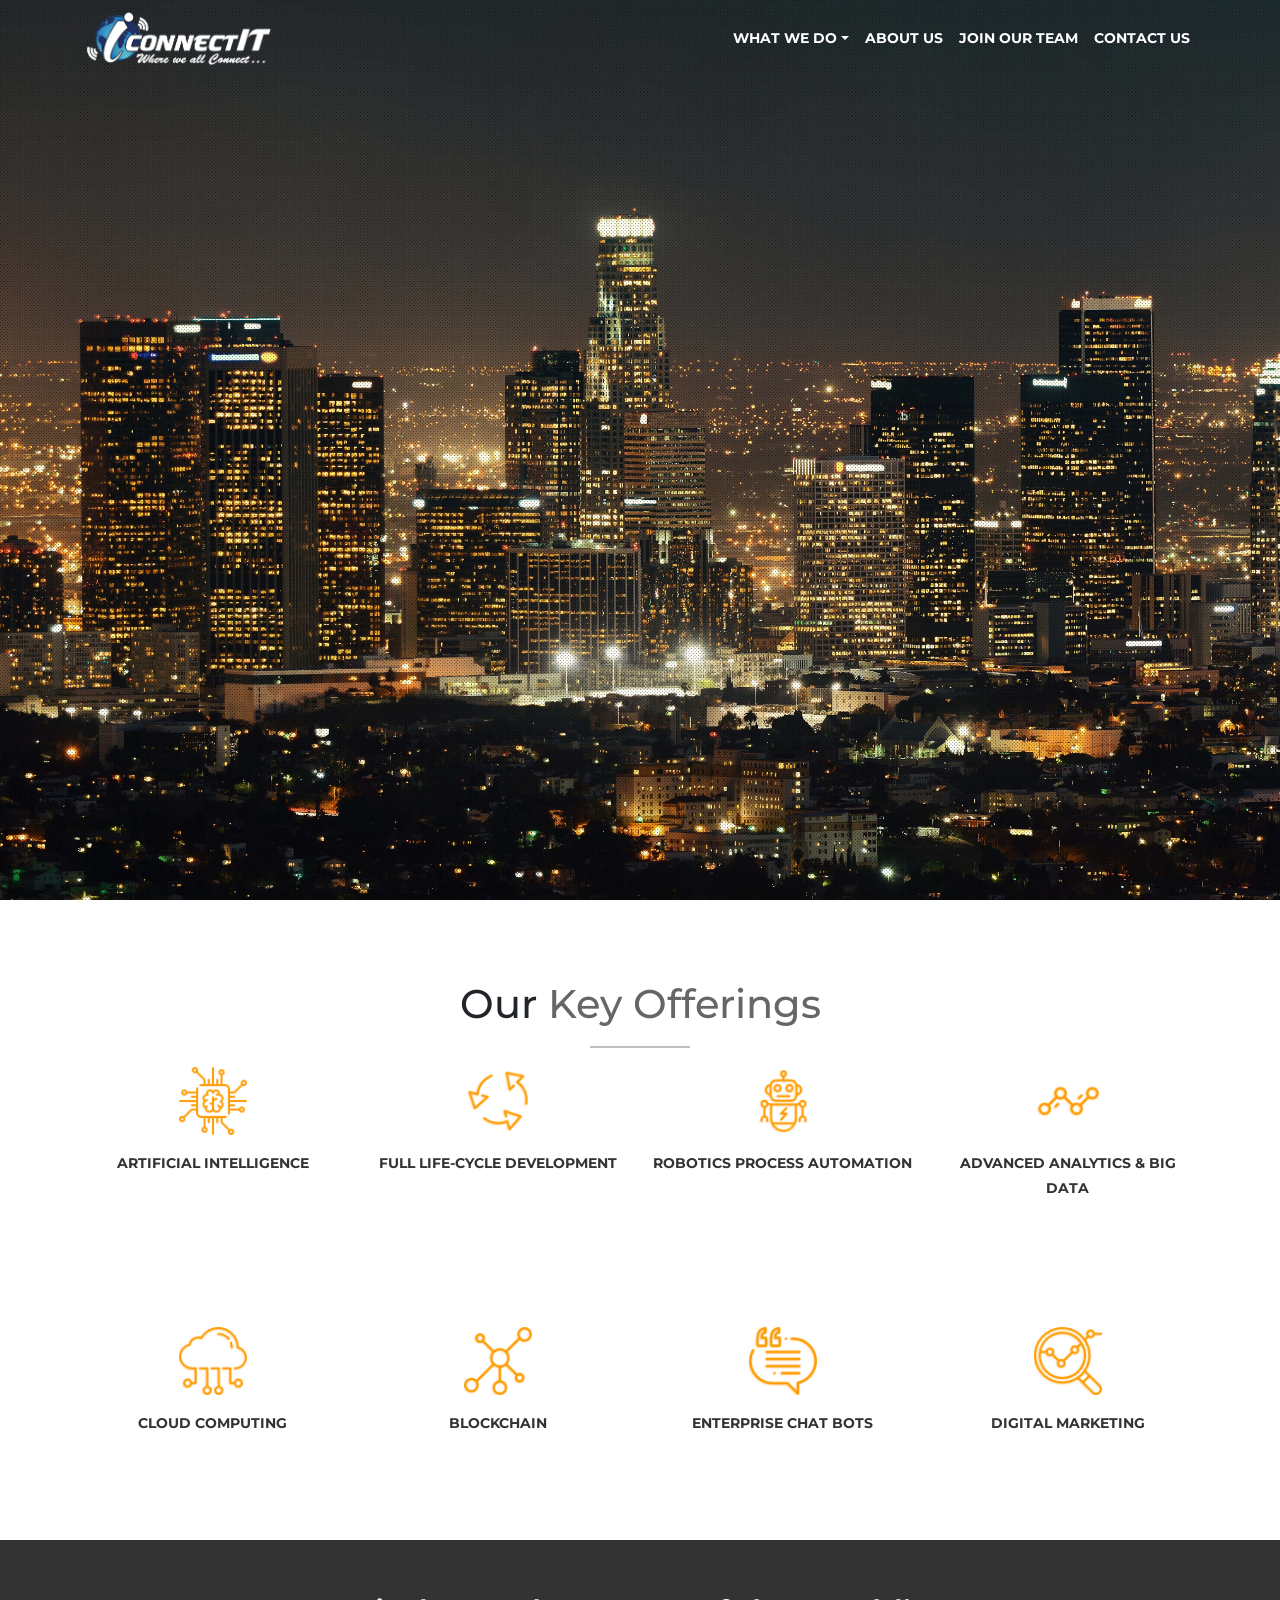
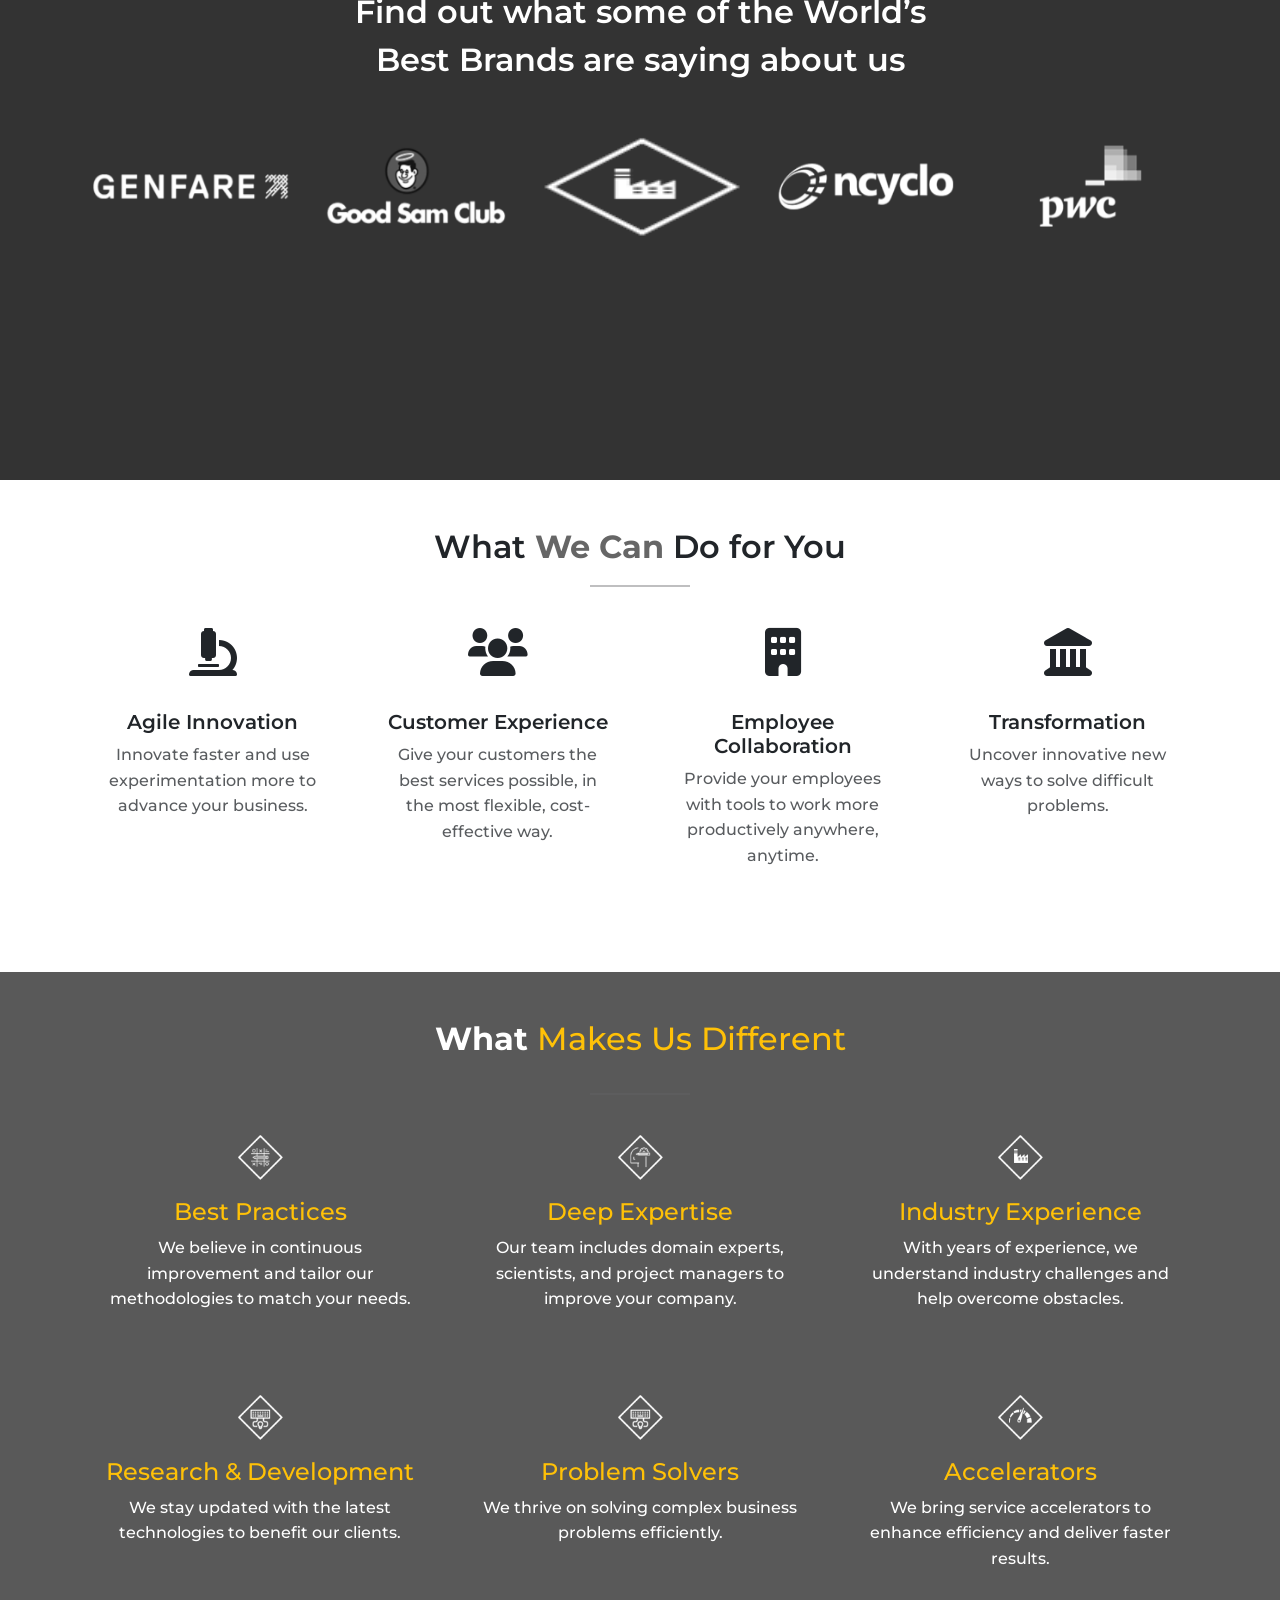
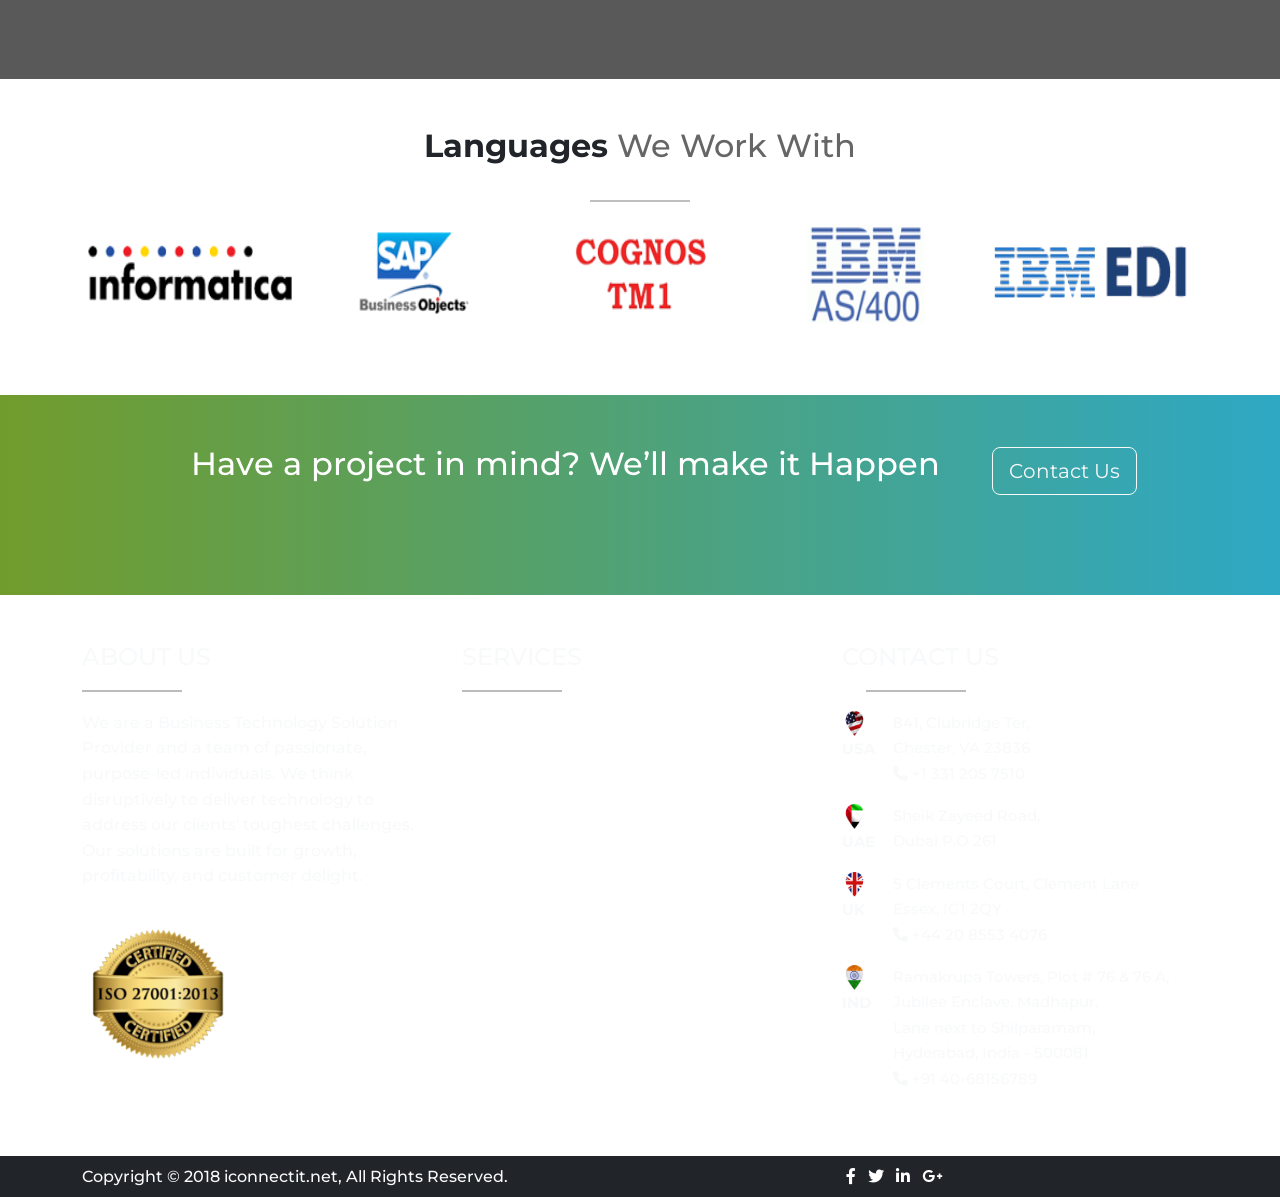
==== index.html @ 459076ed "Iconnect file and resources upload" ====
<!DOCTYPE html>
<html lang="en">

<head>
  <meta charset="UTF-8">
  <meta name="viewport" content="width=device-width, initial-scale=1.0">
  <title>iconnect</title>
  
  <!-- OWl carousel link Start -->
  <link rel="stylesheet" href="asset/css/owl.carousel.min.css">
  <link rel="stylesheet" href="asset/css/owl.theme.default.min.css">

  <!-- OWl carousel link End -->

  <!-- Bootstrap Start -->
  <link href="https://cdn.jsdelivr.net/npm/bootstrap@5.3.3/dist/css/bootstrap.min.css" rel="stylesheet">
  <!-- Bootstrap End -->

  <!-- Custom CSS Start -->
  <link rel="stylesheet" href="style.css">
  <!-- Custom CSS End -->

  <!-- Font Awesome Start -->
  <link rel="stylesheet" href="https://cdnjs.cloudflare.com/ajax/libs/font-awesome/6.0.0/css/all.min.css">
  <!-- Font Awesome ENd -->
</head>

<body>
  <!-- Header Start -->
  <header>
    <section class="hero-section">
      <div class="hero-section-home">
        <!-- Navbar Start -->
        <nav class="navbar navbar-expand-lg bg-transparent navbar-fixed-top py-1">
          <div class="container">
            <a class="navbar-brand" href="index">
              <img src="asset/images/logo.png" class="responsive-img branding" alt="Logo">
              <img src="asset/images/logo-dark.png" class="scrolled-logo" alt="Scrolled Logo">
            </a>
            <button class="navbar-toggler" type="button" data-bs-toggle="collapse" data-bs-target="#navbarNavDropdown"
              aria-controls="navbarNavDropdown" aria-expanded="false" aria-label="Toggle navigation">
              <span class="navbar-toggler-icon">
                <span></span><span></span><span></span>
              </span>
            </button>
            <div class="collapse navbar-collapse" id="navbarNavDropdown">
              <ul class="navbar-nav ms-auto">
                <li class="nav-item dropdown">
                  <a class="nav-link dropdown-toggle" href="#" role="button" data-bs-toggle="dropdown">WHAT WE DO</a>
                  <ul class="dropdown-menu">
                    <li><a class="dropdown-item" href="ai.html">Artificial Intelligence</a></li>
                    <li><a class="dropdown-item" href="flcd.html">Full Life-Cycle Development</a></li>
                    <li><a class="dropdown-item" href="analytics.html">Advance Analytics & Big Data</a></li>
                    <li><a class="dropdown-item" href="automation.html">Robotic Process Automation</a></li>
                    <li><a class="dropdown-item" href="cloud.html">Cloud Computing</a></li>
                    <li><a class="dropdown-item" href="#">Blockchain</a></li>
                  </ul>
                </li>
                <li class="nav-item"><a class="nav-link" href="#">ABOUT US</a></li>
                <li class="nav-item"><a class="nav-link" href="#">JOIN OUR TEAM</a></li>
                <li class="nav-item"><a class="nav-link" href="#">CONTACT US</a></li>
              </ul>
            </div>
          </div>
        </nav>
        <!-- Navbar End -->

        <!-- Owl Carousel Start -->

        <!-- <div class="slider ">
          <div class="container">
            <div class="row">
              <div class="col-md-12">
          <div  class="fadeOut owl-carousel owl-theme text-center">
              <div class="item">
                <div class="v-center">
                  <div class="sdbdr">
                  <h3 class="text-white  py-5"><span> Industry Recognized</span>   </h3>
                  <p class="text-white py-5"><span>Full Stack Development, Automation, Customer Experience Systems, Performance Engineering</span>  </p>
                </div>
                </div>
              </div>
              <div class="item">
                <div class="v-center">
                    <div class="sdbdr">
                   <h3><span> The Power of Technology </span>     </h3>
                  <p><span> Java, Javascript, Data Science, Automation, Blockchain, AI </span>  </p>
                </div>
              </div>
              </div>
              <div class="item">
               <div class="v-center">
                  <div class="sdbdr ">
                 <h3 class="text-white bg-warning py-5"><span> Machine Learning Bots  </span>      </h3>
                  <p> <span>AI, NLP, Facebook Messenger, Twitter, Slack</span></p>
                  <p class="hidden-sm hidden-lg">&nbsp;</p>
               </div>
             </div>
              </div>
              <div class="item">
                <div class="v-center">
                    <div class="sdbdr">
                   <h3><span> Data that Works </span>   </h3>
                  <p> <span> Data Science, Big Data, Business Intelligence, Object Recognition, Neural Networks </span> </p>
                </div>
                </div>
              </div>        
            </div>
     
        <p class="Offerings" style="color: #fff;  bottom: 0px; position: absolute; right:6%; z-index: 1025;"><a href="#Offerings"> <i class="fa fa-angle-down fa-3x" aria-hidden="true"></i></a> </p>
         </div>
      </div>
    </div>
      </div>
  
      </div> -->

        <!-- Owl Carousel End -->
      </div>
    </section>
  </header>
  <!-- Header End -->

  <!-- Key-offering Section Start -->
  <section class="key-offering">
    <div class="container">
      <h1 class="key-heading">Our <span>Key Offerings</span></h1>
      <span class="dash"></span>
      <div class="row text-center ">
        <div class="col-md-3 col-sm-6 mb-4">
          <div class="offer-item">
            <img src="asset/images/brand/ai.png" class="offer-img" alt="AI">
            <p class="offer-text">Artificial Intelligence</p>
          </div>
        </div>
        <div class="col-md-3 col-sm-6 mb-4">
          <div class="offer-item">
            <img src="asset/images/brand/recycle.png" class="offer-img" alt="Recycle">
            <p class="offer-text">Full Life-Cycle Development</p>
          </div>
        </div>
        <div class="col-md-3 col-sm-6 mb-4">
          <div class="offer-item ">
            <img src="asset/images/brand/roboticprocess.png" class="offer-img" alt="Robotics Process Automation">
            <p class="offer-text">Robotics Process Automation</p>
          </div>
        </div>
        <div class="col-md-3 col-sm-6 mb-4">
          <div class="offer-item">
            <img src="asset/images/brand/advanced-analytics.png" class="offer-img" alt="Advanced Analytics">
            <p class="offer-text">Advanced Analytics & Big Data</p>
          </div>
        </div>
        <div class="col-md-3 col-sm-6 mb-4">
          <div class="offer-item">
            <img src="asset/images/brand/cloud-computing.png" class="offer-img" alt="Cloud Computing">
            <p class="offer-text">Cloud Computing</p>
          </div>
        </div>
        <div class="col-md-3 col-sm-6 mb-4">
          <div class="offer-item">
            <img src="asset/images/brand/blockchaintechk.png" class="offer-img" alt="Blockchain">
            <p class="offer-text">Blockchain</p>
          </div>
        </div>
        <div class="col-md-3 col-sm-6 mb-4">
          <div class="offer-item">
            <img src="asset/images/brand/chatbots.png" class="offer-img" alt="Chatbots">
            <p class="offer-text"> Enterprise Chat bots</p>
          </div>
        </div>
        <div class="col-md-3 col-sm-6 mb-4">
          <div class="offer-item">
            <img src="asset/images/brand/digitalmarketingicon.png" class="offer-img" alt="Digital Marketing">
            <p class="offer-text">Digital Marketing</p>
          </div>
        </div>
      </div>
    </div>
  </section>
  <!-- Key-offering Section End -->

  <!-- Clients Section Start -->
  <section class="clientssec ">
    <div id="testimonial__container">
      <div>
        <video id="testimonial__video" autoplay muted loop>
          <source src="asset/images/testimonials.mp4" type="video/mp4">
          <source src="media/demo.ogv" type="video/ogg">
          <source src="media/demo.webm" type="video/webm">
          Your browser doesn't support HTML5 video. Here's a <a href="#">link</a> to download the video.
        </video>
        <div id="testimonial__content">
          <div class="container wow fadeIn animated" data-wow-delay="0.4s">
            <h2 class="text-center my-5" style="color: #fff;line-height: 1.5;font-weight: 600;">Find out what some of
              the World’s <br> Best Brands are saying about us</h2>

            <div class="owl-carousel owl-theme">
              <div class="item">
                <img src="asset/images/brand/cb360.png" class="card-img-top" alt="...">
              </div>
              <div class="item">
                <img src="asset/images/brand/autoprotect.png" class="card-img-top" alt="...">
              </div>
              <div class="item">
                <img src="asset/images/brand/genfare.png" class="card-img-top" alt="...">
              </div>
              <div class="item">
                <img src="asset/images/brand/goodsam.png" class="card-img-top" alt="...">
              </div>
              <div class="item">
                <img src="asset/images/brand/industryexperience.png" class="card-img-top" alt="...">
              </div>
              <div class="item">
                <img src="asset/images/brand/ncyclo.png" class="card-img-top" alt="...">
              </div>
              <div class="item">
                <img src="asset/images/brand/pwc.png" class="card-img-top" alt="...">
                </div>
              <div class="item">
                <img src="asset/images/brand/qbe.png" class="card-img-top" alt="...">
              </div>
              <div class="item">
                <img src="asset/images/brand/serenecorp.png" class="card-img-top"  alt="...">
              </div>
              <div class="item">
                <img src="asset/images/brand/motonovow.png" class="card-img-top" alt="...">
              </div>
              <div class="item">
                <img src="asset/images/brand/wells-fargo.png" class="card-img-top" alt="...">
              </div>
            </div>

  </section>
  <!-- Clients Section End -->

  <!-- What We Can Do For You Section Start -->
  <section class="section text-center py-5 bg-white">
    <div class="container">
      <h2 class="fw-semibold key-heading">What <span class="fw-bold">We Can</span> Do for You</h2>
      <span class="dash"></span>
      <div class="row mt-4">
        <div class="col-md-6 col-lg-3 mb-4">
          <div class="card border-0 text-center">
            <p class="text-orange">
              <i class="fas fa-microscope fa-3x ibcolor"></i>
            </p>
            <div class="card-body">
              <h3 class="h5 fw-semibold">Agile Innovation</h3>
              <p class="text-muted">Innovate faster and use experimentation more to advance your business.</p>
            </div>
          </div>
        </div>
        <div class="col-md-6 col-lg-3 mb-4">
          <div class="card border-0 text-center">
            <p class="text-orange"><i class="fas fa-users fa-3x"></i></p>
            <div class="card-body">
              <h3 class="h5 fw-semibold">Customer Experience</h3>
              <p class="text-muted">Give your customers the best services possible, in the most flexible, cost-effective
                way.</p>
            </div>
          </div>
        </div>
        <div class="col-md-6 col-lg-3 mb-4">
          <div class="card border-0 text-center">

            <p class="text-orange">
              <i class="fas fa-building fa-3x ibcolor"></i>
            </p>
            <div class="card-body">
              <h3 class="h5 fw-semibold">Employee Collaboration</h3>
              <p class="text-muted">Provide your employees with tools to work more productively anywhere, anytime.</p>
            </div>
          </div>
        </div>
        <div class="col-md-6 col-lg-3 mb-4">
          <div class="card border-0 text-center">
            <p class="text-orange">
              <i class="fas fa-landmark fa-3x ibcolor"></i>
            </p>
            <div class="card-body">
              <h3 class="h5 fw-semibold">Transformation</h3>
              <p class="text-muted">Uncover innovative new ways to solve difficult problems.</p>
            </div>
          </div>
        </div>
      </div>
    </div>
  </section>
  <!-- What We Can Do Section End -->

  <!-- what Makes us different Start-->

  <section class="what-makes-us-different text-white py-5">
    <div class="container text-center">
      <h2 class="fw-bold mb-4">What <span class="text-warning">Makes Us Different</span></h2>
      <span class="dash"></span>
      <div class="row">
        <div class="col-md-4 mb-4">
          <div class="content-box">
            <img src="asset/images/brand/bestpractices.png" alt="Best Practices">
            <h4 class="text-warning mt-3">Best Practices</h4>
            <p>We believe in continuous improvement and tailor our methodologies to match your needs.</p>
          </div>
        </div>
        <div class="col-md-4 mb-4">
          <div class="content-box">
            <img src="asset/images/brand/deepexpertise.png" alt="Deep Expertise">
            <h4 class="text-warning mt-3">Deep Expertise</h4>
            <p>Our team includes domain experts, scientists, and project managers to improve your company.</p>
          </div>
        </div>
        <div class="col-md-4 mb-4">
          <div class="content-box">
            <img src="asset/images/brand/industryexperience.png" alt="Industry Experience">
            <h4 class="text-warning mt-3">Industry Experience</h4>
            <p>With years of experience, we understand industry challenges and help overcome obstacles.</p>
          </div>
        </div>
        <div class="col-md-4 mb-4">
          <div class="content-box">
            <img src="asset/images/brand/researchdevelopment.png" Research & Development">
            <h4 class="text-warning mt-3">Research & Development</h4>
            <p>We stay updated with the latest technologies to benefit our clients.</p>
          </div>
        </div>
        <div class="col-md-4 mb-4">
          <div class="content-box">
            <img src="asset/images/brand/researchdevelopment.png" alt="Problem Solvers">
            <h4 class="text-warning mt-3">Problem Solvers</h4>
            <p>We thrive on solving complex business problems efficiently.</p>
          </div>
        </div>
        <div class="col-md-4 mb-4">
          <div class="content-box bg-transparent">
            <img src="asset/images/brand/accelerators.png" alt="Accelerators">
            <h4 class="text-warning mt-3">Accelerators</h4>
            <p>We bring service accelerators to enhance efficiency and deliver faster results.</p>
          </div>
        </div>
      </div>
    </div>
  </section>
  <!-- what Makes us different End-->

  <!-- Language we Know Section Start -->
  <section class="Languages py-5">
    <div class="container text-center">
      <h2 class=" key-heading fw-bold mb-4  wow fadeIn animated" data-wow-delay="0.4s">Languages <span> We Work With</span></h2>
        <span class="dash"></span>


      <div class="owl-carousel owl-theme">
        <div class="item">
          <div class="card border-0">
            <img src="asset/images/brand/powerbi.png" class="card-img-top" alt="...">
           
          </div>
        </div>
        <div class="item">
          <div class="card border-0">
            <img src="asset/images/brand/qlik.png" class="card-img-top" alt="...">
           
          </div>
        </div>
        <div class="item">
          <div class="card border-0">
            <img src="asset/images/brand/infomatica.png" class="card-img-top" alt="...">
           
          </div>
        </div>
        <div class="item">
          <div class="card border-0">
            <img src="asset/images/brand/businessobj.png" class="card-img-top" alt="...">
           
          </div>
        </div>
        <div class="item">
          <div class="card border-0">
            <img src="asset/images/brand/tm1.png" class="card-img-top" alt="...">
          
          </div>
        </div>
        <div class="item">
          <div class="card border-0">
            <img src="asset/images/brand/as400.png" class="card-img-top" alt="...">
          </div>
        </div>
        <div class="item">
          <div class="card border-0">
            <img src="asset/images/brand/ibmedi.png" class="card-img-top" alt="...">
          </div>
        </div>
        <div class="item">
          <div class="card border-0">
            <img src="asset/images/brand/middlewarefusion.png" class="card-img-top" alt="...">
          </div>
        </div>
        <div class="item">
          <div class="card border-0">
            <img src="asset/images/brand/obiee.png" class="card-img-top" alt="...">
          </div>
        </div><div class="item">
          <div class="card border-0">
            <img src="asset/images/brand/oracleebusinesssuite.png" class="card-img-top" alt="...">
          </div>
        </div>
        <div class="item">
          <div class="card border-0">
            <img src="asset/images/brand/angularjs.png" class="card-img-top" alt="...">
          </div>
        </div>
        <div class="item">
          <div class="card border-0">
            <img src="asset/images/brand/nodejs.png" class="card-img-top" alt="...">
          </div>
        </div>
        <div class="item">
          <div class="card border-0">
            <img src="asset/images/brand/j2ee.png" class="card-img-top" alt="...">
          </div>
        </div>
        <div class="item">
          <div class="card border-0">
            <img src="asset/images/brand/jboss.png" class="card-img-top" alt="...">
          </div>
        </div>
        <div class="item">
          <div class="card border-0">
            <img src="asset/images/brand/weblogic.png" class="card-img-top" alt="...">
          </div>
        </div><div class="item">
          <div class="card border-0">
            <img src="asset/images/brand/html5.png" class="card-img-top" alt="...">
          </div>
        </div>
        <div class="item">
          <div class="card border-0">
            <img src="asset/images/brand/oracle.png" class="card-img-top" alt="...">
          </div>
        </div>
        <div class="item">
          <div class="card border-0">
            <img src="asset/images/brand/mysql.png" class="card-img-top" alt="...">
          </div>
        </div>
        <div class="item">
          <div class="card border-0">
            <img src="asset/images/brand/sqlserver.png" class="card-img-top" alt="...">
          </div>
        </div>
        <div class="item">
          <div class="card border-0">
            <img src="asset/images/brand/mulesoft.png" class="card-img-top" alt="...">
          </div>
        </div>
        <div class="item">
          <div class="card border-0">
            <img src="asset/images/brand/cognos.png" class="card-img-top" alt="...">
          </div>
        </div>
        <div class="item">
          <div class="card border-0">
            <img src="asset/images/brand/msbi1.png" class="card-img-top" alt="...">
          </div>
        </div>
        <div class="item">
          <div class="card border-0">
            <img src="asset/images/brand/amazonwebservices.png" class="card-img-top" alt="...">
          </div>
        </div>
        <div class="item">
          <div class="card border-0">
            <img src="asset/images/brand/chef.png" class="card-img-top" alt="...">
          </div>
        </div>
        <div class="item">
          <div class="card border-0">
            <img src="asset/images/brand/puppet.png" class="card-img-top" alt="...">
          </div>
        </div>
        <div class="item">
          <div class="card border-0">
            <img src="asset/images/brand/azure.png" class="card-img-top" alt="...">
          </div>
        </div>
        <div class="item">
          <div class="card border-0">
            <img src="asset/images/brand/googlecloud.png" class="card-img-top" alt="...">
          </div>
        </div>
        <div class="item">
          <div class="card border-0">
            <img src="asset/images/brand/scala.png" class="card-img-top" alt="...">
          </div>
        </div>
        <div class="item">
          <div class="card border-0">
            <img src="asset/images/brand/spark.png" class="card-img-top" alt="...">
          </div>
        </div>
        <div class="item">
          <div class="card border-0">
            <img src="asset/images/brand/python.png" class="card-img-top" alt="...">
          </div>
        </div>
        <div class="item">
          <div class="card border-0">
            <img src="asset/images/brand/mongodb.png" class="card-img-top" alt="...">
          </div>
        </div>
        <div class="item">
          <div class="card border-0">
            <img src="asset/images/brand/rlogo.png" class="card-img-top" alt="...">
          </div>
        </div>
        <div class="item">
          <div class="card border-0">
            <img src="asset/images/brand/haddop.png" class="card-img-top" alt="...">
          </div>
        </div>
        <div class="item">
          <div class="card border-0">
            <img src="asset/images/brand/sas.png" class="card-img-top" alt="...">
          </div>
        </div>
        <div class="item">
          <div class="card border-0">
            <img src="asset/images/brand/hbase.png" class="card-img-top" alt="...">
          </div>
        </div>
        <div class="item">
          <div class="card border-0">
            <img src="asset/images/brand/casndra.png" class="card-img-top" alt="...">
          </div>
        </div>
        <div class="item">
          <div class="card border-0">
            <img src="asset/images/brand/hive.png" class="card-img-top" alt="...">
          </div>
        </div>
        <div class="item">
          <div class="card border-0">
            <img src="asset/images/brand/tableu.png" class="card-img-top" alt="...">
          </div>
        </div>
          <!--Duplictae The images-->
        <div class="item">
          <div class="card border-0">
            <img src="asset/images/brand/powerbi.png" class="card-img-top" alt="...">
           
          </div>
        </div>
        <div class="item">
          <div class="card border-0">
            <img src="asset/images/brand/qlik.png" class="card-img-top" alt="...">
           
          </div>
        </div>
        <div class="item">
          <div class="card border-0">
            <img src="asset/images/brand/infomatica.png" class="card-img-top" alt="...">
           
          </div>
        </div>
        <div class="item">
          <div class="card border-0">
            <img src="asset/images/brand/businessobj.png" class="card-img-top" alt="...">
           
          </div>
        </div>
        <div class="item">
          <div class="card border-0">
            <img src="asset/images/brand/tm1.png" class="card-img-top" alt="...">
          
          </div>
        </div>
        <div class="item">
          <div class="card border-0">
            <img src="asset/images/brand/as400.png" class="card-img-top" alt="...">
          </div>
        </div>
        <div class="item">
          <div class="card border-0">
            <img src="asset/images/brand/as400.png" class="card-img-top" alt="...">
          </div>
        </div>
        <div class="item">
          <div class="card border-0">
            <img src="asset/images/brand/ibmedi.png" class="card-img-top" alt="...">
          </div>
        </div>
        <div class="item">
          <div class="card border-0">
            <img src="asset/images/brand/middlewarefusion.png" class="card-img-top" alt="...">
          </div>
        </div>
        <div class="item">
          <div class="card border-0">
            <img src="asset/images/brand/obiee.png" class="card-img-top" alt="...">
          </div>
        </div><div class="item">
          <div class="card border-0">
            <img src="asset/images/brand/oracleebusinesssuite.png" class="card-img-top" alt="...">
          </div>
        </div>
      </div>
    </div>
  </section>
  <!-- Language we Know Section Start -->

  <!-- Connect-with-us Section Start -->
  <section class="connect-with-us text-center">
    <h2 class="mb-4 d-inline px-5">Have a project in mind? We’ll make it Happen</h2>
    <a href="#contact" class="btn btn-outline-light btn-lg ">Contact Us</a>
  </section>
  <!-- Connect-with-us Section End -->

   <!-- Footer Section Start -->
  <footer class="about-us py-5 aboutus">
    <div class="container">
      <div class="row">
        <!-- About Us Column -->
        <div class="col-md-4 text-justify">
          <h4 class="text-light">ABOUT US</h4>
          <span class="dash text-bg-light"></span>
          <p class="text-light">
            We are a Business Technology Solution Provider and a team of passionate,
            purpose-led individuals. We think disruptively to deliver technology to
            address our clients' toughest challenges. Our solutions are built for
            growth, profitability, and customer delight.
          </p>
          <img src="asset/images/brand/ISO27001.png" alt="ISO Certified" class="iso-logo">
        </div>

        <!-- Services Column -->
        <div class="col-md-4 footer">
          <h4 class="text-light">SERVICES</h4>
          <span class="dash text-bg-light"></span>
          <ul class="list-unstyled">
            <li><a href="#" class="text-decoration-none"><i class="fas fa-angle-right"></i> Artificial Intelligence</a>
            </li>
            <li><a href="#" class="text-decoration-none footer_links"><i class="fas fa-angle-right"></i> Full Life-Cycle
                Development</a></li>
            <li><a href="#" class="text-decoration-none footer_links"><i class="fas fa-angle-right"></i> Advanced
                Analytics & Big Data</li>
            <li><a href="#" class="text-decoration-none footer_links"><i class="fas fa-angle-right"></i> Robotic Process
                Automation</a></li>
            <li><a href="#" class="text-decoration-none footer_links"><i class="fas fa-angle-right"></i> Cloud
                Computing</a></li>
            <li><a href="#" class="text-decoration-none footer_links"><i class="fas fa-angle-right"></i> Blockchain</a>
            </li>
            <li><a href="#" class="text-decoration-none footer_links"><i class="fas fa-angle-right"></i> Digital
                Strategy</a></li>
            <li><a href="#" class="text-decoration-none footer_links"><i class="fas fa-angle-right"></i> Enterprise Chat
                Bots</a></li>
            <li><a href="#" class="text-decoration-none footer_links"><i class="fas fa-angle-right"></i> Enterprise
                Applications</a></li>
          </ul>
        </div>

        <!-- Contact Us Column -->
        <div class="col-md-4">
          <h4 class="text-light">CONTACT US</h4>
          <span class="dash text-bg-light mx-4"></span>
          <ul class="list-unstyled contact-list">
              <!-- USA -->
              <li class="d-flex align-items-start mb-3">
                  <div class="me-3">
                      <img src="asset/images/brand/mappoint.png" class="flag" width="30">
                      <strong class="d-block text-light">USA</strong>
                  </div>
                  <div class="text-light">
                      841, Clubridge Ter,<br> Chester, VA 23836 <br>
                      <i class="fas fa-phone text-light"></i class="text-light"> +1 331 205 7510
                  </div>
              </li>
      
              <!-- UAE -->
              <li class="d-flex align-items-start mb-3">
                  <div class="me-3">
                      <img src="asset/images/brand/uae.png" class="flag" width="30">
                      <strong class="d-block text-light">UAE</strong>
                  </div>
                  <div class="text-light">
                      Sheik Zayeed Road,<br> Dubai P.O 261
                  </div>
              </li>
      
              <!-- UK -->
              <li class="d-flex align-items-start mb-3">
                  <div class="me-3">
                      <img src="asset/images/brand/uk.png" class="flag" width="30">
                      <strong class="d-block text-light">UK</strong>
                  </div>
                  <div class=" text-light">
                      5 Clements Court, Clement Lane <br> Essex, IG1 2QY <br>
                      <i class="fas fa-phone text-light"></i class="text-light"> +44 20 8553 4076
                  </div>
              </li>
      
              <!-- India -->
              <li class="d-flex align-items-start">
                  <div class="me-3">
                      <img src="asset/images/brand/india.png" class="flag" width="30">
                      <strong class="d-block text-light">IND</strong>
                  </div>
                  <div class="text-light">
                    Ramakrupa Towers, Plot # 76 & 76 A,<br>
                    Jubilee Enclave, Madhapur,<br>
                    Lane next to Shilparamam,<br>
                    Hyderabad, India - 500081 <br>
                      <i class="fas fa-phone text-light"></i class="text-light"> +91 40-68156789
                  </div>
              </li>
          </ul>
      </div>
      
      </div>
    </div>
  </footer>
   <!-- Footer Section End -->
 

  <!-- Copyright -->
  <section class="bg-dark py-2">
    <div class="container">
      <div class="row">
        <div class="col-md-8 text-light">
          Copyright © 2018 iconnectit.net, All Rights Reserved.
        </div>
        <div class="col-md-4 social-icon">
          <a href="#" class=" px-1"><i class="fab fa-facebook-f text-white"></i></a>
          <a href="#" class=" px-1"><i class="fab fa-twitter text-white"></i></a>
          <a href="#" class=" px-1"><i class="fab fa-linkedin-in text-white"></i></a>
          <a href="#" class=" px-1"><i class="fab fa-google-plus-g text-white"></i></a>
        </div>
      </div>
    </div>
  </section>
  <!-- End copyright Section -->

 <!-- Jquery Start -->
  <script type="text/JavaScript" src="asset/js/jquery.min.js"></script>
  <script type="text/JavaScript" src="asset/js/owl.carousel.min.js"></script>
  <!-- Jquery and Owl End -->

  <!--  Bootstrap JavaScript Start -->
  <script src="https://cdn.jsdelivr.net/npm/bootstrap@5.3.3/dist/js/bootstrap.bundle.min.js"></script> 
  <!--  Bootstrap JavaScript End-->

  <!-- Custom JavaScript Strat -->
  <script>

    // Navbar Scroll Effect
    document.addEventListener("DOMContentLoaded", function () {
      const navbar = document.querySelector(".navbar");
      const heroSection = document.querySelector(".hero-section");

      window.addEventListener("scroll", function () {
        const heroHeight = heroSection.offsetHeight;
        const scrollPosition = window.scrollY;

        if (scrollPosition > heroHeight * 0.3) {
          navbar.classList.add("scrolled");
        } else {
          navbar.classList.remove("scrolled");
        }
      });
    });

    // Owl Carosel
    $('.owl-carousel').owlCarousel({
      loop: true,
      margin: 10,
      nav: false,
      autoplay: true,
      autoplayTimeout: 2000,
      dots: false,
      autoplayHoverPause: true,
      responsive: {
        0: {
          items: 1
        },
        600: {
          items: 3
        },
        1000: {
          items: 5
        }
      }
    })
  </script>
  <!-- JavaScript End -->
</body>

</html>
---- style.css ----
@import url('https://fonts.googleapis.com/css2?family=Montserrat:ital,wght@0,100..900;1,100..900&display=swap');

/* Common CSS Start */

*{
  margin: 0%;
  padding: 0%;
  box-sizing: border-box;
  scroll-behavior: smooth;
  font-family: "Montserrat", serif;
  font-weight:500;
  
}
body{
  line-height: 1.6rem;
}
/* Common CSS End */

/* Header CSS Start*/

 /* -->  Hero Section */
.hero-section {
  background:url('asset/images/img-bg.jpg') center/cover no-repeat;
  width: 100%;
  min-height: 100vh;
  display: flex;
  align-items: center;
  position: relative;
}

.hero-section::after {
  content: "";
  position: absolute;
  top: 0;
  left: 0;
  width: 100%;
  height: 100%;
  background: url('asset/images/matebg.png') center/cover no-repeat;
  opacity: 0.6; 
}

/* Hero Content */
.hero-content {
  text-align: center;
  color: white;
  width: 100%;
  padding: 50px 0;
}
.branding {
  height: 60px; /* Adjust height as needed */
  width: auto; /* Maintain aspect ratio */
 
  border-radius: 8px; 
}
/* Header CSS End*/


/* Navigation  CSS Start*/

.navbar {
  position: fixed;
  top: 0;
  width: 100%;
  z-index: 1000;
  background: transparent;
  transition: background-color 0.3s ease-in-out;
}
.navbar-togller{
  border: 1px solid #d7771d;
}

.navbar.scrolled {
  background-color: white !important;
  box-shadow: 0px 4px 6px rgba(0, 0, 0, 0.1);
  color: black;
}
.navbar.scrolled .nav-link{
  color: black;
}

.navbar.scrolled .nav-link:hover {
  color: #d7771d !important; /* Keeps hover effect */
}
.navbar-nav .nav-link {
  font-size: 14px;
  font-weight: bold;
  transition: color 0.3s ease-in-out;
  color: #fff;
  text-decoration: none;
}

.navbar-nav .nav-link:hover {
  color: #d7771d;
  text-decoration: underline;
}
.dropdown-item:hover{
  background: linear-gradient(to right, rgba(166, 208, 51, 0.68), rgba(47, 198, 254, 0.74));
}

.navbar-brand img {
  transition: opacity 0.3s ease-in-out;
  height: 60px;
}

.navbar-brand {
  position: relative;
}

.navbar-brand .scrolled-logo {
  opacity: 0;
  position: absolute;
  top: 0;
  left: 0;

 
}

.navbar.scrolled .navbar-brand .default-logo {
  opacity: 0;
}

.navbar.scrolled .navbar-brand .scrolled-logo {
  opacity: 1;
}

/* Scroll */
/* width */
::-webkit-scrollbar {
  width: 10px;  
}

/* Track */
::-webkit-scrollbar-track {
  box-shadow: inset 0 0 5px   #00F260;
  border-radius: 6px;
}
 
/* Handle */
::-webkit-scrollbar-thumb {
  /* background:#feba05; */
  -webkit-border-radius: 6px;
    border-radius: 6px;
    background: #00F260;
    background: -webkit-linear-gradient(to bottom, #fea400, #00F260);
    background: linear-gradient(to bottom, #fea400, #00F260);
    -webkit-box-shadow: 0 0 6px rgba(0, 0, 0, 0.5);
} 

/* Handle on hover */
::-webkit-scrollbar-thumb:hover {
  background: rgb(215,Â 62,Â 2);
}
/* Navigation  CSS End*/


/* Pages/Section CSS Strat  */

/* ---> Key Offerings Section */
.key-offering {
  background-color: #fff;
  padding: 80px 0%;
  text-align: center;
}
.key-offering h1 {
  text-align: center;
  /* Space below heading */
}
.key-heading span{
  color: #666;
}
/* Section Heading */
.section-heading {
  font-size: 28px;
  font-weight: bold;
  text-align: center;
  margin-bottom: 30px;
  position: relative;
  display: inline-block;
}

.section-heading::after {
  content: "";
  display: block;
  width: 60px;
  height: 2px;
  background: #333;
  margin: 10px auto 0;
}

/* Row Gap */
.key-offering .row {
  row-gap: 100px;
}

/* Offer Images */
.offer-img {
  width: 80px;
  height: auto;
  margin-bottom: 15px;
}
/* Parent container for the hover effect */
.offer-item {
  display: flex;
  flex-direction: column;
  align-items: center;
  /* transition: transform 0.4s ease-in-out; */
  transition: all 0.5s cubic-bezier(0, 0, 0.23, 1);
  background-position: 0%;
}
/* 
Add hover effect on the parent container */
.offer-item:hover {
  transform: scale(1.05); 
} 

/* Image styles */
.offer-img {
  width: 70px;
  height: auto;
  margin-bottom: 15px;
  transition: border 0.4s ease-in-out, transform 0.4s ease-in-out;
  border: 1px solid transparent;
}

/* Add border and slight zoom for the image on hover */
.offer-item:hover .offer-img {
  border: 1px solid #ff9b20;
  /* padding: 10px 10px; */
  /* transform: scale(1.1); Zoom-in effect */
}

/* Text styles */
.offer-text {
  font-size: 14px;
  font-weight: bold;
  color: #333;
  text-transform: uppercase;
  margin: 0;
  transition: opacity 0.4s ease-in-out, color 0.4s ease-in-out;
}

/* Fade-in effect for text */
.offer-item:hover .offer-text {
  opacity: 1;
  color: #ff9b20; /* Change color on hover */
}
 


/* Client Section CSS Start */
#testimonial__video {
  position: absolute;
  top: 0;
  left: 0;
  width: 100%;
  object-fit: cover;
  z-index: -1;
}


.clientssec {
  position: relative;
  overflow: hidden;
  background:rgba(0, 0, 0, 0.8)center/cover no-repeat; /* Replace with a valid image */
  height: 60vh;
}


.owl-carousel .item{
  margin-bottom: 20px;
}

.owl-carousel .item img {
  max-width: 100%;
  height: 108px;
  display: block;
 
}


/* Client Section CSS End */


.what-makes-us-different {
  background: url('/asset/images/makeusdiifferenrt.png') no-repeat center center/cover;
  position: relative;
  background-attachment: fixed;
  padding: 80px 0;
 
}

.what-makes-us-different::before {
  content: "";
  position: absolute;
  top: 0;
  left: 0;
  width: 100%;
  height: 100%;
  background: rgba(0, 0, 0, 0.65); /* Dark overlay */
}

.what-makes-us-different .container {
  position: relative;
  z-index: 2;
}

.content-box {
  padding: 20px;
  border-radius: 10px;

}


.content-box img {
  width: 50px;
  height: 50px;
}

@keyframes slide-animation {
  from { transform: translateX(100%); }
  to { transform: translateX(-100%); }
}

.dash {
  display: inline-block; /* Makes it behave like a block element but inline */
  border-bottom: 2px solid rgba(100, 100, 102, 0.41);
  padding: 0 50px;
  margin-top: 10px; /* Space above */
  margin-bottom: 10px; /* Space below */
  width: fit-content; /* Ensures the underline fits the content */
}




@media (max-width: 992px) {
  .navbar-toggler {
    border: 2px solid #d7771d!important;
    padding: 5px; /* Optional: Adjust padding for better spacing */
  }

  .navbar-toggler-icon {
    background-image: none !important;
    display: flex;
    flex-direction: column;
    justify-content: space-between;
    width: 32px;
    height: 24px;
  }

  .navbar-toggler-icon span {
    display: block;
    width: 100%;
    height: 1.4px;
    background-color:#d7771d; /* Change line color */
    transition: all 0.3s ease-in-out;
  }
}



.connect-with-us {
  background: linear-gradient(to right, #719C2C, #2EA8C4);
  color: white;
  min-height: 200px;
  padding: 50px 20px;
}


/* Pause animation on hover */


.about-us {
  background-image: linear-gradient(to bottom, rgba(66, 73, 91, 0.94), rgba(99, 99, 99, 0.94)), url("asset/images/footerbg.png");
  background-repeat: no-repeat;
  background-size: cover; /* Optional: Adjust as needed */
  background-attachment: fixed;
  position: relative;
  min-height: 400px;
  padding: 50px 0;
}


.iso-logo {
  max-width: 150px;
  margin-top: 20px;
}

.list-unstyled li {
  font-size: 15px;
  margin-bottom: 10px;
}


.flag {
  width: 25px;
  margin-right: 10px;
}

.contact-list li {
  margin-bottom: 15px;
}



/* Pages/Section CSS End */


/* Footer CSS Start */
.footer ul li a{
  color:#ffffff;
}
.footer ul li a:hover{
  color: #f4b400;
}

/* .footer {
  background-color: #1c1f26;
  padding: 10px 0%;
  text-align: center;
} */



.social-icons a  {

  
  transition: 0.5s;
}

.social-icons a :hover {
  color:#1358cf;
}
/* Footer CSS End */
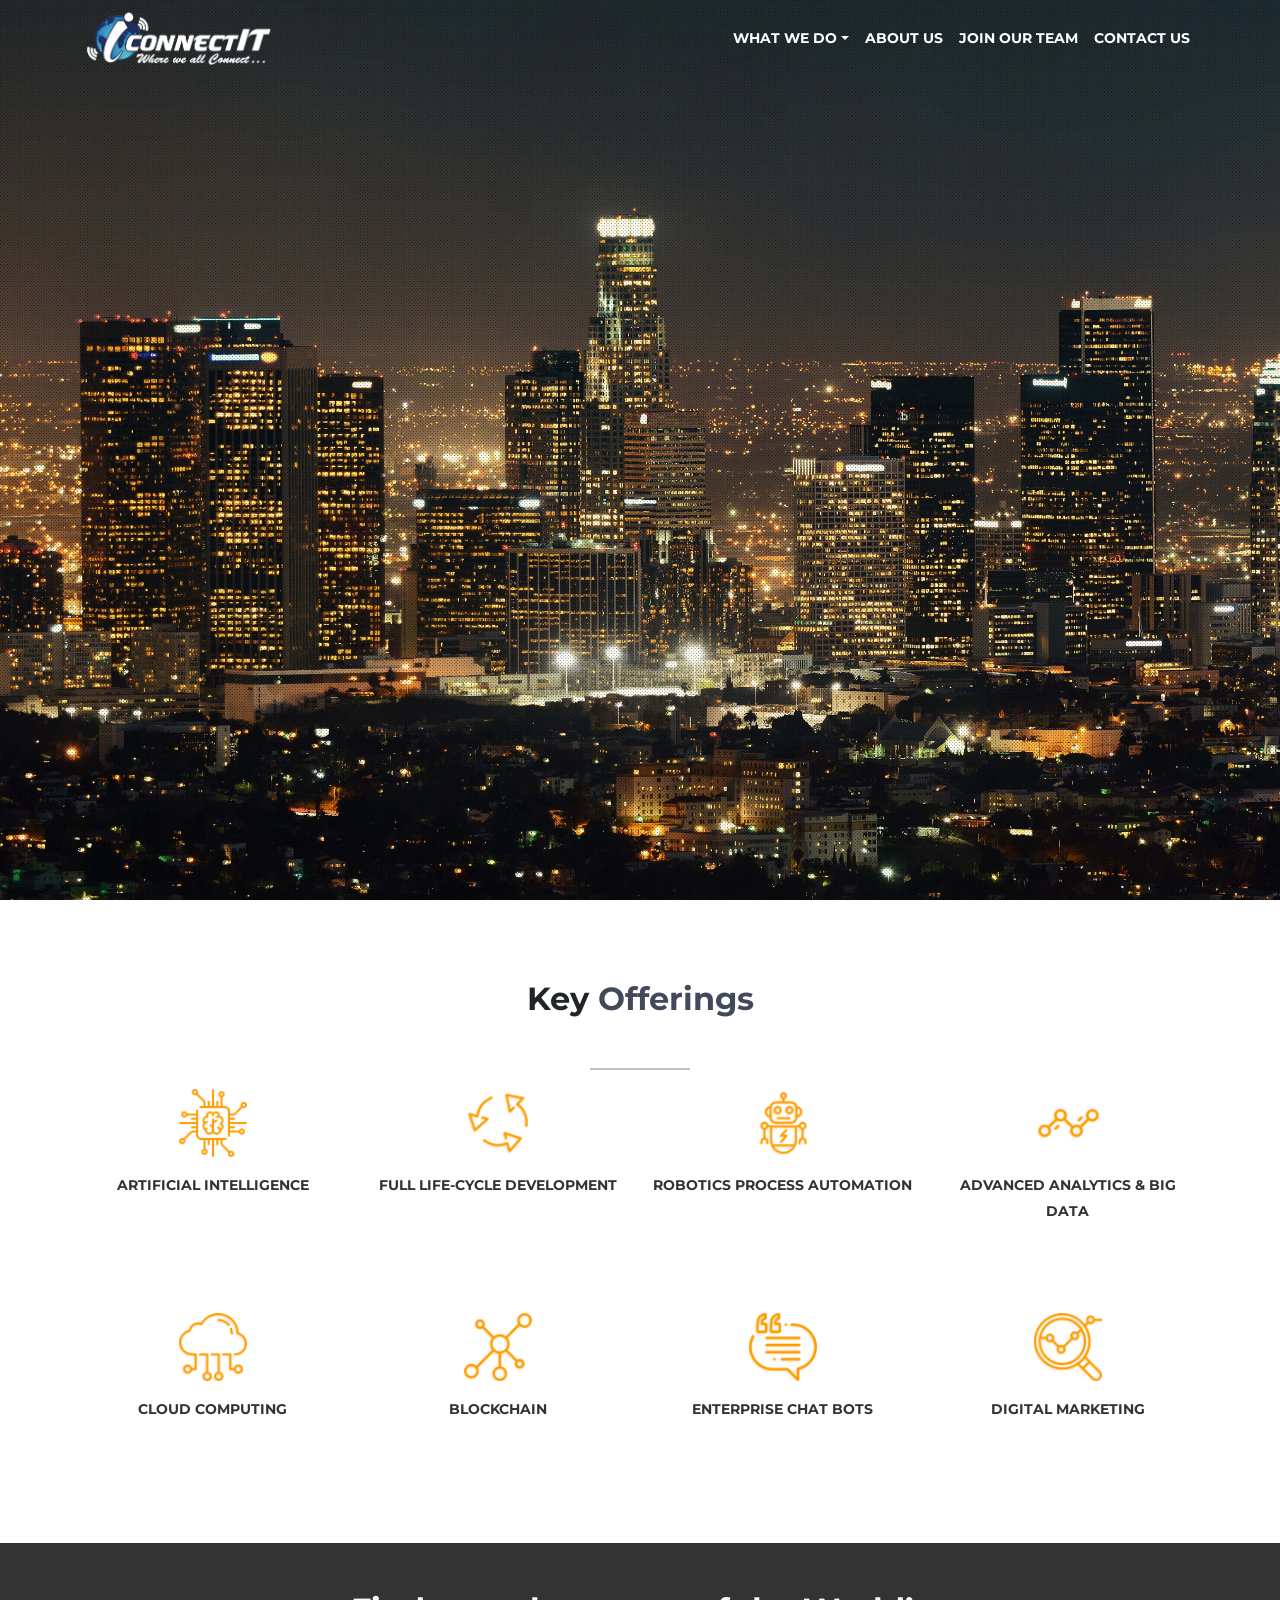
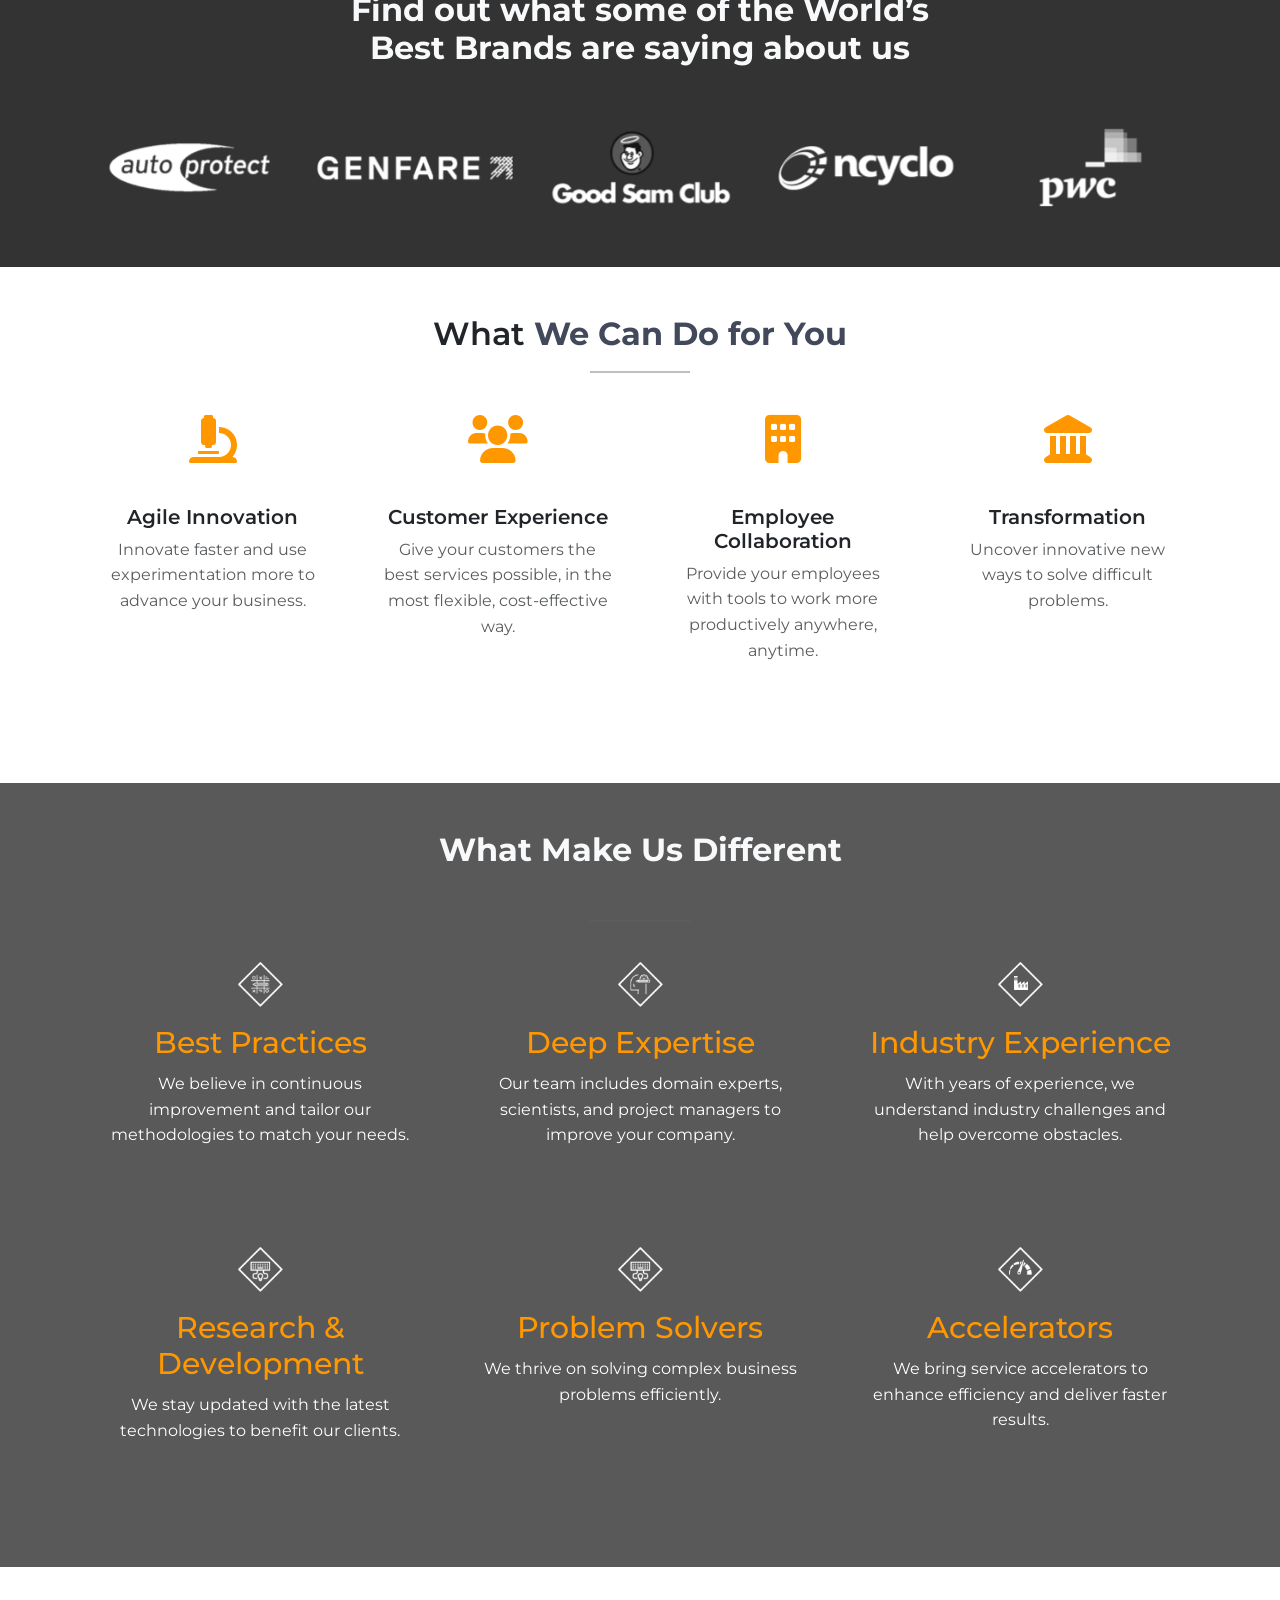
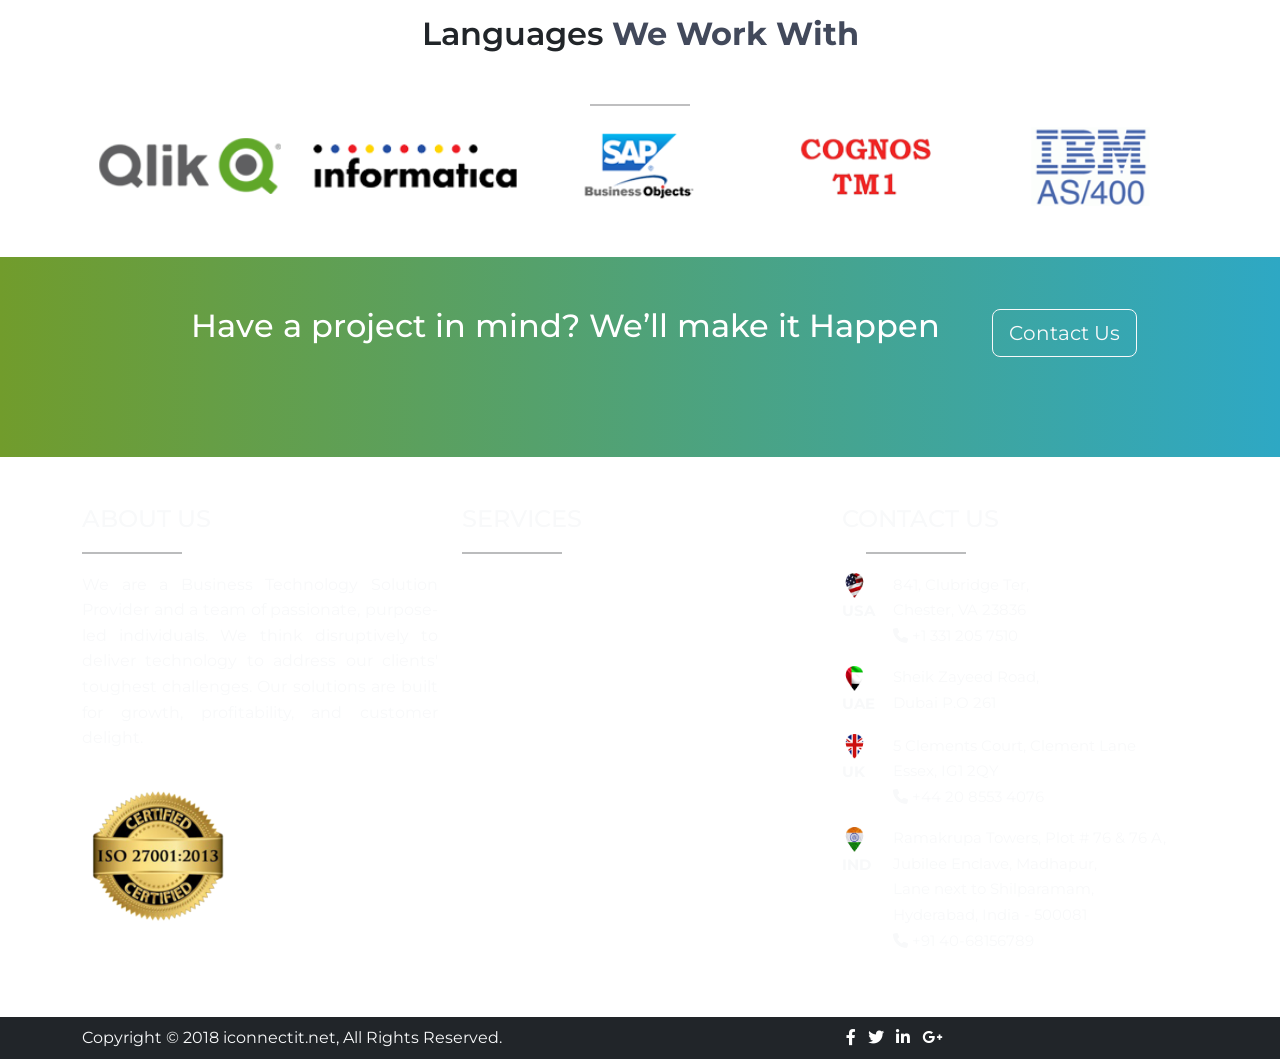
==== commit 645581e5: "Merged the css file and fixed the small changes" ====
--- a/index.html
+++ b/index.html
@@ -5,7 +5,7 @@
   <meta charset="UTF-8">
   <meta name="viewport" content="width=device-width, initial-scale=1.0">
   <title>iconnect</title>
-  
+
   <!-- OWl carousel link Start -->
   <link rel="stylesheet" href="asset/css/owl.carousel.min.css">
   <link rel="stylesheet" href="asset/css/owl.theme.default.min.css">
@@ -13,7 +13,7 @@
   <!-- OWl carousel link End -->
 
   <!-- Bootstrap Start -->
-  <link href="https://cdn.jsdelivr.net/npm/bootstrap@5.3.3/dist/css/bootstrap.min.css" rel="stylesheet">
+  <link href="asset/css/bootstrap.min.css" rel="stylesheet">
   <!-- Bootstrap End -->
 
   <!-- Custom CSS Start -->
@@ -26,107 +26,59 @@
 </head>
 
 <body>
-  <!-- Header Start -->
-  <header>
-    <section class="hero-section">
-      <div class="hero-section-home">
-        <!-- Navbar Start -->
-        <nav class="navbar navbar-expand-lg bg-transparent navbar-fixed-top py-1">
-          <div class="container">
-            <a class="navbar-brand" href="index">
-              <img src="asset/images/logo.png" class="responsive-img branding" alt="Logo">
-              <img src="asset/images/logo-dark.png" class="scrolled-logo" alt="Scrolled Logo">
-            </a>
-            <button class="navbar-toggler" type="button" data-bs-toggle="collapse" data-bs-target="#navbarNavDropdown"
-              aria-controls="navbarNavDropdown" aria-expanded="false" aria-label="Toggle navigation">
-              <span class="navbar-toggler-icon">
-                <span></span><span></span><span></span>
-              </span>
-            </button>
-            <div class="collapse navbar-collapse" id="navbarNavDropdown">
-              <ul class="navbar-nav ms-auto">
-                <li class="nav-item dropdown">
-                  <a class="nav-link dropdown-toggle" href="#" role="button" data-bs-toggle="dropdown">WHAT WE DO</a>
-                  <ul class="dropdown-menu">
-                    <li><a class="dropdown-item" href="ai.html">Artificial Intelligence</a></li>
-                    <li><a class="dropdown-item" href="flcd.html">Full Life-Cycle Development</a></li>
-                    <li><a class="dropdown-item" href="analytics.html">Advance Analytics & Big Data</a></li>
-                    <li><a class="dropdown-item" href="automation.html">Robotic Process Automation</a></li>
-                    <li><a class="dropdown-item" href="cloud.html">Cloud Computing</a></li>
-                    <li><a class="dropdown-item" href="#">Blockchain</a></li>
-                  </ul>
-                </li>
-                <li class="nav-item"><a class="nav-link" href="#">ABOUT US</a></li>
-                <li class="nav-item"><a class="nav-link" href="#">JOIN OUR TEAM</a></li>
-                <li class="nav-item"><a class="nav-link" href="#">CONTACT US</a></li>
-              </ul>
-            </div>
-          </div>
-        </nav>
-        <!-- Navbar End -->
-
-        <!-- Owl Carousel Start -->
-
-        <!-- <div class="slider ">
-          <div class="container">
-            <div class="row">
-              <div class="col-md-12">
-          <div  class="fadeOut owl-carousel owl-theme text-center">
-              <div class="item">
-                <div class="v-center">
-                  <div class="sdbdr">
-                  <h3 class="text-white  py-5"><span> Industry Recognized</span>   </h3>
-                  <p class="text-white py-5"><span>Full Stack Development, Automation, Customer Experience Systems, Performance Engineering</span>  </p>
-                </div>
-                </div>
-              </div>
-              <div class="item">
-                <div class="v-center">
-                    <div class="sdbdr">
-                   <h3><span> The Power of Technology </span>     </h3>
-                  <p><span> Java, Javascript, Data Science, Automation, Blockchain, AI </span>  </p>
-                </div>
-              </div>
-              </div>
-              <div class="item">
-               <div class="v-center">
-                  <div class="sdbdr ">
-                 <h3 class="text-white bg-warning py-5"><span> Machine Learning Bots  </span>      </h3>
-                  <p> <span>AI, NLP, Facebook Messenger, Twitter, Slack</span></p>
-                  <p class="hidden-sm hidden-lg">&nbsp;</p>
-               </div>
-             </div>
-              </div>
-              <div class="item">
-                <div class="v-center">
-                    <div class="sdbdr">
-                   <h3><span> Data that Works </span>   </h3>
-                  <p> <span> Data Science, Big Data, Business Intelligence, Object Recognition, Neural Networks </span> </p>
-                </div>
-                </div>
-              </div>        
-            </div>
-     
-        <p class="Offerings" style="color: #fff;  bottom: 0px; position: absolute; right:6%; z-index: 1025;"><a href="#Offerings"> <i class="fa fa-angle-down fa-3x" aria-hidden="true"></i></a> </p>
-         </div>
+
+  <!-- Navbar Start -->
+  <nav class="navbar navbar-expand-lg bg-transparent navbar-fixed-top py-1">
+    <div class="container">
+      <a class="navbar-brand" href="index.html">
+        <img src="asset/images/brand/logo.png" class="responsive-img branding" alt="Logo">
+        <img src="asset/images/brand/logo-dark.png" class="scrolled-logo" alt="Scrolled Logo">
+      </a>
+      <button class="navbar-toggler" type="button" data-bs-toggle="collapse" data-bs-target="#navbarNavDropdown"
+        aria-controls="navbarNavDropdown" aria-expanded="false" aria-label="Toggle navigation">
+        <span class="navbar-toggler-icon">
+          <span></span><span></span><span></span>
+        </span>
+      </button>
+      <div class="collapse navbar-collapse" id="navbarNavDropdown">
+        <ul class="navbar-nav ms-auto">
+          <li class="nav-item dropdown">
+            <a class="nav-link dropdown-toggle" href="#" role="button" data-bs-toggle="dropdown">WHAT WE DO</a>
+            <ul class="dropdown-menu">
+              <li><a class="dropdown-item" href="ai.html">Artificial Intelligence</a></li>
+              <li><a class="dropdown-item" href="flcd.html">Full Life-Cycle Development</a></li>
+              <li><a class="dropdown-item" href="analytics.html">Advance Analytics & Big Data</a></li>
+              <li><a class="dropdown-item" href="rpautomation.html">Robotic Process Automation</a></li>
+              <li><a class="dropdown-item" href="cloud.html">Cloud Computing</a></li>
+              <li><a class="dropdown-item" href="blockchain.html">Blockchain</a></li>
+              <li><a class="dropdown-item" href="digital.html">Digital Strategy</a></li>
+              <li><a class="dropdown-item" href="enterprisechatbots.html">Enterprise Chat Bots</a></li>
+              <li><a class="dropdown-item" href="enterpriseapplication.html">Enterprise Application</a></li>
+            </ul>
+          </li>
+          <li class="nav-item"><a class="nav-link" href="#">ABOUT US</a></li>
+          <li class="nav-item"><a class="nav-link" href="#">JOIN OUR TEAM</a></li>
+          <li class="nav-item"><a class="nav-link" href="#">CONTACT US</a></li>
+        </ul>
       </div>
     </div>
-      </div>
-  
-      </div> -->
-
-        <!-- Owl Carousel End -->
-      </div>
-    </section>
-  </header>
-  <!-- Header End -->
+  </nav>
+  <!-- Navbar End -->
+
+  <section class="hero-section">
+    <div class="hero-section-home d-flex align-items-center justify-content-center vh-100 ">
+
+
+
+    </div>
+  </section>
 
   <!-- Key-offering Section Start -->
   <section class="key-offering">
-    <div class="container">
-      <h1 class="key-heading">Our <span>Key Offerings</span></h1>
+    <div class="container text-center">
+      <h2 class="text-center mb-4 fw-bold">Key <span class="highlight">Offerings</span></h2>
       <span class="dash"></span>
-      <div class="row text-center ">
+      <div class="row gy-5">
         <div class="col-md-3 col-sm-6 mb-4">
           <div class="offer-item">
             <img src="asset/images/brand/ai.png" class="offer-img" alt="AI">
@@ -181,18 +133,18 @@
   <!-- Key-offering Section End -->
 
   <!-- Clients Section Start -->
-  <section class="clientssec ">
+  <section class="clientssec py-5">
     <div id="testimonial__container">
       <div>
         <video id="testimonial__video" autoplay muted loop>
-          <source src="asset/images/testimonials.mp4" type="video/mp4">
+          <source src="asset/images/brand/testimonials.mp4" type="video/mp4">
           <source src="media/demo.ogv" type="video/ogg">
           <source src="media/demo.webm" type="video/webm">
           Your browser doesn't support HTML5 video. Here's a <a href="#">link</a> to download the video.
         </video>
         <div id="testimonial__content">
           <div class="container wow fadeIn animated" data-wow-delay="0.4s">
-            <h2 class="text-center my-5" style="color: #fff;line-height: 1.5;font-weight: 600;">Find out what some of
+            <h2 class="text-center mb-5 text-light fw-bold">Find out what some of
               the World’s <br> Best Brands are saying about us</h2>
 
             <div class="owl-carousel owl-theme">
@@ -209,19 +161,16 @@
                 <img src="asset/images/brand/goodsam.png" class="card-img-top" alt="...">
               </div>
               <div class="item">
-                <img src="asset/images/brand/industryexperience.png" class="card-img-top" alt="...">
-              </div>
-              <div class="item">
                 <img src="asset/images/brand/ncyclo.png" class="card-img-top" alt="...">
               </div>
               <div class="item">
                 <img src="asset/images/brand/pwc.png" class="card-img-top" alt="...">
-                </div>
+              </div>
               <div class="item">
                 <img src="asset/images/brand/qbe.png" class="card-img-top" alt="...">
               </div>
               <div class="item">
-                <img src="asset/images/brand/serenecorp.png" class="card-img-top"  alt="...">
+                <img src="asset/images/brand/serenecorp.png" class="card-img-top" alt="...">
               </div>
               <div class="item">
                 <img src="asset/images/brand/motonovow.png" class="card-img-top" alt="...">
@@ -237,13 +186,13 @@
   <!-- What We Can Do For You Section Start -->
   <section class="section text-center py-5 bg-white">
     <div class="container">
-      <h2 class="fw-semibold key-heading">What <span class="fw-bold">We Can</span> Do for You</h2>
+      <h2 class="fw-semibold key-heading">What <span class="fw-bold highlight">We Can Do for You</span> </h2>
       <span class="dash"></span>
       <div class="row mt-4">
         <div class="col-md-6 col-lg-3 mb-4">
           <div class="card border-0 text-center">
             <p class="text-orange">
-              <i class="fas fa-microscope fa-3x ibcolor"></i>
+              <i class="fas fa-microscope fa-3x icon"></i>
             </p>
             <div class="card-body">
               <h3 class="h5 fw-semibold">Agile Innovation</h3>
@@ -253,7 +202,7 @@
         </div>
         <div class="col-md-6 col-lg-3 mb-4">
           <div class="card border-0 text-center">
-            <p class="text-orange"><i class="fas fa-users fa-3x"></i></p>
+            <p class="text-orange"><i class="fas fa-users fa-3x icon"></i></p>
             <div class="card-body">
               <h3 class="h5 fw-semibold">Customer Experience</h3>
               <p class="text-muted">Give your customers the best services possible, in the most flexible, cost-effective
@@ -265,7 +214,7 @@
           <div class="card border-0 text-center">
 
             <p class="text-orange">
-              <i class="fas fa-building fa-3x ibcolor"></i>
+              <i class="fas fa-building fa-3x icon"></i>
             </p>
             <div class="card-body">
               <h3 class="h5 fw-semibold">Employee Collaboration</h3>
@@ -276,7 +225,7 @@
         <div class="col-md-6 col-lg-3 mb-4">
           <div class="card border-0 text-center">
             <p class="text-orange">
-              <i class="fas fa-landmark fa-3x ibcolor"></i>
+              <i class="fas fa-landmark fa-3x icon"></i>
             </p>
             <div class="card-body">
               <h3 class="h5 fw-semibold">Transformation</h3>
@@ -293,48 +242,48 @@
 
   <section class="what-makes-us-different text-white py-5">
     <div class="container text-center">
-      <h2 class="fw-bold mb-4">What <span class="text-warning">Makes Us Different</span></h2>
-      <span class="dash"></span>
+      <h2 class="fw-bold mb-4 text-light">What Make Us Different</h2>
+      <span class=" dash"></span>
       <div class="row">
         <div class="col-md-4 mb-4">
           <div class="content-box">
             <img src="asset/images/brand/bestpractices.png" alt="Best Practices">
-            <h4 class="text-warning mt-3">Best Practices</h4>
+            <h4 class="icon mt-3">Best Practices</h4>
             <p>We believe in continuous improvement and tailor our methodologies to match your needs.</p>
           </div>
         </div>
         <div class="col-md-4 mb-4">
           <div class="content-box">
             <img src="asset/images/brand/deepexpertise.png" alt="Deep Expertise">
-            <h4 class="text-warning mt-3">Deep Expertise</h4>
+            <h4 class="icon mt-3">Deep Expertise</h4>
             <p>Our team includes domain experts, scientists, and project managers to improve your company.</p>
           </div>
         </div>
         <div class="col-md-4 mb-4">
           <div class="content-box">
             <img src="asset/images/brand/industryexperience.png" alt="Industry Experience">
-            <h4 class="text-warning mt-3">Industry Experience</h4>
+            <h4 class="icon mt-3">Industry Experience</h4>
             <p>With years of experience, we understand industry challenges and help overcome obstacles.</p>
           </div>
         </div>
         <div class="col-md-4 mb-4">
           <div class="content-box">
             <img src="asset/images/brand/researchdevelopment.png" Research & Development">
-            <h4 class="text-warning mt-3">Research & Development</h4>
+            <h4 class="icon mt-3">Research & Development</h4>
             <p>We stay updated with the latest technologies to benefit our clients.</p>
           </div>
         </div>
         <div class="col-md-4 mb-4">
           <div class="content-box">
             <img src="asset/images/brand/researchdevelopment.png" alt="Problem Solvers">
-            <h4 class="text-warning mt-3">Problem Solvers</h4>
+            <h4 class="icon mt-3">Problem Solvers</h4>
             <p>We thrive on solving complex business problems efficiently.</p>
           </div>
         </div>
         <div class="col-md-4 mb-4">
           <div class="content-box bg-transparent">
             <img src="asset/images/brand/accelerators.png" alt="Accelerators">
-            <h4 class="text-warning mt-3">Accelerators</h4>
+            <h4 class="icon mt-3">Accelerators</h4>
             <p>We bring service accelerators to enhance efficiency and deliver faster results.</p>
           </div>
         </div>
@@ -346,39 +295,41 @@
   <!-- Language we Know Section Start -->
   <section class="Languages py-5">
     <div class="container text-center">
-      <h2 class=" key-heading fw-bold mb-4  wow fadeIn animated" data-wow-delay="0.4s">Languages <span> We Work With</span></h2>
-        <span class="dash"></span>
+      <h2 class=" key-heading fw-semibold mb-4  wow fadeIn animated" data-wow-delay="0.4s">Languages <span
+          class="fw-bold highlight"> We Work
+          With</span></h2>
+      <span class="dash"></span>
 
 
       <div class="owl-carousel owl-theme">
         <div class="item">
           <div class="card border-0">
             <img src="asset/images/brand/powerbi.png" class="card-img-top" alt="...">
-           
+
           </div>
         </div>
         <div class="item">
           <div class="card border-0">
             <img src="asset/images/brand/qlik.png" class="card-img-top" alt="...">
-           
+
           </div>
         </div>
         <div class="item">
           <div class="card border-0">
             <img src="asset/images/brand/infomatica.png" class="card-img-top" alt="...">
-           
+
           </div>
         </div>
         <div class="item">
           <div class="card border-0">
             <img src="asset/images/brand/businessobj.png" class="card-img-top" alt="...">
-           
+
           </div>
         </div>
         <div class="item">
           <div class="card border-0">
             <img src="asset/images/brand/tm1.png" class="card-img-top" alt="...">
-          
+
           </div>
         </div>
         <div class="item">
@@ -400,7 +351,8 @@
           <div class="card border-0">
             <img src="asset/images/brand/obiee.png" class="card-img-top" alt="...">
           </div>
-        </div><div class="item">
+        </div>
+        <div class="item">
           <div class="card border-0">
             <img src="asset/images/brand/oracleebusinesssuite.png" class="card-img-top" alt="...">
           </div>
@@ -429,7 +381,8 @@
           <div class="card border-0">
             <img src="asset/images/brand/weblogic.png" class="card-img-top" alt="...">
           </div>
-        </div><div class="item">
+        </div>
+        <div class="item">
           <div class="card border-0">
             <img src="asset/images/brand/html5.png" class="card-img-top" alt="...">
           </div>
@@ -544,35 +497,35 @@
             <img src="asset/images/brand/tableu.png" class="card-img-top" alt="...">
           </div>
         </div>
-          <!--Duplictae The images-->
+        <!--Duplictae The images-->
         <div class="item">
           <div class="card border-0">
             <img src="asset/images/brand/powerbi.png" class="card-img-top" alt="...">
-           
+
           </div>
         </div>
         <div class="item">
           <div class="card border-0">
             <img src="asset/images/brand/qlik.png" class="card-img-top" alt="...">
-           
+
           </div>
         </div>
         <div class="item">
           <div class="card border-0">
             <img src="asset/images/brand/infomatica.png" class="card-img-top" alt="...">
-           
+
           </div>
         </div>
         <div class="item">
           <div class="card border-0">
             <img src="asset/images/brand/businessobj.png" class="card-img-top" alt="...">
-           
+
           </div>
         </div>
         <div class="item">
           <div class="card border-0">
             <img src="asset/images/brand/tm1.png" class="card-img-top" alt="...">
-          
+
           </div>
         </div>
         <div class="item">
@@ -599,7 +552,8 @@
           <div class="card border-0">
             <img src="asset/images/brand/obiee.png" class="card-img-top" alt="...">
           </div>
-        </div><div class="item">
+        </div>
+        <div class="item">
           <div class="card border-0">
             <img src="asset/images/brand/oracleebusinesssuite.png" class="card-img-top" alt="...">
           </div>
@@ -612,11 +566,11 @@
   <!-- Connect-with-us Section Start -->
   <section class="connect-with-us text-center">
     <h2 class="mb-4 d-inline px-5">Have a project in mind? We’ll make it Happen</h2>
-    <a href="#contact" class="btn btn-outline-light btn-lg ">Contact Us</a>
+    <a href="contact.html" class="btn btn-outline-light btn-lg ">Contact Us</a>
   </section>
   <!-- Connect-with-us Section End -->
 
-   <!-- Footer Section Start -->
+  <!-- Footer Section Start -->
   <footer class="about-us py-5 aboutus">
     <div class="container">
       <div class="row">
@@ -664,63 +618,63 @@
           <h4 class="text-light">CONTACT US</h4>
           <span class="dash text-bg-light mx-4"></span>
           <ul class="list-unstyled contact-list">
-              <!-- USA -->
-              <li class="d-flex align-items-start mb-3">
-                  <div class="me-3">
-                      <img src="asset/images/brand/mappoint.png" class="flag" width="30">
-                      <strong class="d-block text-light">USA</strong>
-                  </div>
-                  <div class="text-light">
-                      841, Clubridge Ter,<br> Chester, VA 23836 <br>
-                      <i class="fas fa-phone text-light"></i class="text-light"> +1 331 205 7510
-                  </div>
-              </li>
-      
-              <!-- UAE -->
-              <li class="d-flex align-items-start mb-3">
-                  <div class="me-3">
-                      <img src="asset/images/brand/uae.png" class="flag" width="30">
-                      <strong class="d-block text-light">UAE</strong>
-                  </div>
-                  <div class="text-light">
-                      Sheik Zayeed Road,<br> Dubai P.O 261
-                  </div>
-              </li>
-      
-              <!-- UK -->
-              <li class="d-flex align-items-start mb-3">
-                  <div class="me-3">
-                      <img src="asset/images/brand/uk.png" class="flag" width="30">
-                      <strong class="d-block text-light">UK</strong>
-                  </div>
-                  <div class=" text-light">
-                      5 Clements Court, Clement Lane <br> Essex, IG1 2QY <br>
-                      <i class="fas fa-phone text-light"></i class="text-light"> +44 20 8553 4076
-                  </div>
-              </li>
-      
-              <!-- India -->
-              <li class="d-flex align-items-start">
-                  <div class="me-3">
-                      <img src="asset/images/brand/india.png" class="flag" width="30">
-                      <strong class="d-block text-light">IND</strong>
-                  </div>
-                  <div class="text-light">
-                    Ramakrupa Towers, Plot # 76 & 76 A,<br>
-                    Jubilee Enclave, Madhapur,<br>
-                    Lane next to Shilparamam,<br>
-                    Hyderabad, India - 500081 <br>
-                      <i class="fas fa-phone text-light"></i class="text-light"> +91 40-68156789
-                  </div>
-              </li>
+            <!-- USA -->
+            <li class="d-flex align-items-start mb-3">
+              <div class="me-3">
+                <img src="asset/images/brand/mappoint.png" class="flag" width="30">
+                <strong class="d-block text-light">USA</strong>
+              </div>
+              <div class="text-light">
+                841, Clubridge Ter,<br> Chester, VA 23836 <br>
+                <i class="fas fa-phone text-light"></i class="text-light"> +1 331 205 7510
+              </div>
+            </li>
+
+            <!-- UAE -->
+            <li class="d-flex align-items-start mb-3">
+              <div class="me-3">
+                <img src="asset/images/brand/uae.png" class="flag" width="30">
+                <strong class="d-block text-light">UAE</strong>
+              </div>
+              <div class="text-light">
+                Sheik Zayeed Road,<br> Dubai P.O 261
+              </div>
+            </li>
+
+            <!-- UK -->
+            <li class="d-flex align-items-start mb-3">
+              <div class="me-3">
+                <img src="asset/images/brand/uk.png" class="flag" width="30">
+                <strong class="d-block text-light">UK</strong>
+              </div>
+              <div class=" text-light">
+                5 Clements Court, Clement Lane <br> Essex, IG1 2QY <br>
+                <i class="fas fa-phone text-light"></i class="text-light"> +44 20 8553 4076
+              </div>
+            </li>
+
+            <!-- India -->
+            <li class="d-flex align-items-start">
+              <div class="me-3">
+                <img src="asset/images/brand/india.png" class="flag" width="30">
+                <strong class="d-block text-light">IND</strong>
+              </div>
+              <div class="text-light">
+                Ramakrupa Towers, Plot # 76 & 76 A,<br>
+                Jubilee Enclave, Madhapur,<br>
+                Lane next to Shilparamam,<br>
+                Hyderabad, India - 500081 <br>
+                <i class="fas fa-phone text-light"></i class="text-light"> +91 40-68156789
+              </div>
+            </li>
           </ul>
-      </div>
-      
+        </div>
+
       </div>
     </div>
   </footer>
-   <!-- Footer Section End -->
- 
+  <!-- Footer Section End -->
+
 
   <!-- Copyright -->
   <section class="bg-dark py-2">
@@ -740,17 +694,19 @@
   </section>
   <!-- End copyright Section -->
 
- <!-- Jquery Start -->
+  <!-- Jquery Start -->
   <script type="text/JavaScript" src="asset/js/jquery.min.js"></script>
   <script type="text/JavaScript" src="asset/js/owl.carousel.min.js"></script>
   <!-- Jquery and Owl End -->
 
   <!--  Bootstrap JavaScript Start -->
-  <script src="https://cdn.jsdelivr.net/npm/bootstrap@5.3.3/dist/js/bootstrap.bundle.min.js"></script> 
+  <script src="https://cdn.jsdelivr.net/npm/bootstrap@5.3.3/dist/js/bootstrap.bundle.min.js"></script>
   <!--  Bootstrap JavaScript End-->
 
   <!-- Custom JavaScript Strat -->
   <script>
+    
+    
 
     // Navbar Scroll Effect
     document.addEventListener("DOMContentLoaded", function () {
--- a/style.css
+++ b/style.css
@@ -1,31 +1,22 @@
-@import url('https://fonts.googleapis.com/css2?family=Montserrat:ital,wght@0,100..900;1,100..900&display=swap');
-
-/* Common CSS Start */
-
-*{
-  margin: 0%;
-  padding: 0%;
+@import url('https://fonts.googleapis.com/css2?family=Montserrat:wght@400;500;700&display=swap');
+
+/* Common CSS */
+* {
+  margin: 0;
+  padding: 0;
   box-sizing: border-box;
   scroll-behavior: smooth;
   font-family: "Montserrat", serif;
-  font-weight:500;
-  
-}
-body{
+}
+
+body {
   line-height: 1.6rem;
-}
-/* Common CSS End */
-
-/* Header CSS Start*/
-
- /* -->  Hero Section */
+  overflow-x: hidden;
+}
+
+/* Header Hero Section */
 .hero-section {
-  background:url('asset/images/img-bg.jpg') center/cover no-repeat;
-  width: 100%;
-  min-height: 100vh;
-  display: flex;
-  align-items: center;
-  position: relative;
+  background: url('asset/images/brand/img-bg.jpg') center/cover no-repeat;
 }
 
 .hero-section::after {
@@ -35,28 +26,34 @@
   left: 0;
   width: 100%;
   height: 100%;
-  background: url('asset/images/matebg.png') center/cover no-repeat;
-  opacity: 0.6; 
-}
-
-/* Hero Content */
+  background: url('asset/images/brand/matebg.png') center/cover no-repeat;
+  opacity: 0.6;
+}
+
 .hero-content {
   text-align: center;
   color: white;
   width: 100%;
   padding: 50px 0;
 }
+
 .branding {
-  height: 60px; /* Adjust height as needed */
-  width: auto; /* Maintain aspect ratio */
- 
-  border-radius: 8px; 
-}
-/* Header CSS End*/
-
+  height: 60px;
+  border-radius: 8px;
+}
+
+.content-hero-slide {
+  text-align: center;
+  opacity: 0;
+  transform: translateY(20px);
+  transition: opacity 1s ease-in-out, transform 1s ease-in-out;
+}
+.show {
+  opacity: 1;
+  transform: translateY(0);
+}
 
 /* Navigation  CSS Start*/
-
 .navbar {
   position: fixed;
   top: 0;
@@ -65,6 +62,7 @@
   background: transparent;
   transition: background-color 0.3s ease-in-out;
 }
+
 .navbar-togller{
   border: 1px solid #d7771d;
 }
@@ -111,8 +109,6 @@
   position: absolute;
   top: 0;
   left: 0;
-
- 
 }
 
 .navbar.scrolled .navbar-brand .default-logo {
@@ -122,13 +118,10 @@
 .navbar.scrolled .navbar-brand .scrolled-logo {
   opacity: 1;
 }
-
 /* Scroll */
-/* width */
 ::-webkit-scrollbar {
   width: 10px;  
 }
-
 /* Track */
 ::-webkit-scrollbar-track {
   box-shadow: inset 0 0 5px   #00F260;
@@ -152,27 +145,16 @@
 }
 /* Navigation  CSS End*/
 
-
-/* Pages/Section CSS Strat  */
-
-/* ---> Key Offerings Section */
+/* Key Offerings */
 .key-offering {
   background-color: #fff;
-  padding: 80px 0%;
+  padding: 80px 0;
   text-align: center;
 }
-.key-offering h1 {
-  text-align: center;
-  /* Space below heading */
-}
-.key-heading span{
-  color: #666;
-}
-/* Section Heading */
+
 .section-heading {
   font-size: 28px;
   font-weight: bold;
-  text-align: center;
   margin-bottom: 30px;
   position: relative;
   display: inline-block;
@@ -187,33 +169,6 @@
   margin: 10px auto 0;
 }
 
-/* Row Gap */
-.key-offering .row {
-  row-gap: 100px;
-}
-
-/* Offer Images */
-.offer-img {
-  width: 80px;
-  height: auto;
-  margin-bottom: 15px;
-}
-/* Parent container for the hover effect */
-.offer-item {
-  display: flex;
-  flex-direction: column;
-  align-items: center;
-  /* transition: transform 0.4s ease-in-out; */
-  transition: all 0.5s cubic-bezier(0, 0, 0.23, 1);
-  background-position: 0%;
-}
-/* 
-Add hover effect on the parent container */
-.offer-item:hover {
-  transform: scale(1.05); 
-} 
-
-/* Image styles */
 .offer-img {
   width: 70px;
   height: auto;
@@ -222,14 +177,10 @@
   border: 1px solid transparent;
 }
 
-/* Add border and slight zoom for the image on hover */
 .offer-item:hover .offer-img {
   border: 1px solid #ff9b20;
-  /* padding: 10px 10px; */
-  /* transform: scale(1.1); Zoom-in effect */
-}
-
-/* Text styles */
+}
+
 .offer-text {
   font-size: 14px;
   font-weight: bold;
@@ -239,54 +190,32 @@
   transition: opacity 0.4s ease-in-out, color 0.4s ease-in-out;
 }
 
-/* Fade-in effect for text */
 .offer-item:hover .offer-text {
-  opacity: 1;
-  color: #ff9b20; /* Change color on hover */
+  color: #ff9b20;
 }
  
-
-
 /* Client Section CSS Start */
 #testimonial__video {
   position: absolute;
   top: 0;
   left: 0;
+  height: max-content;
   width: 100%;
   object-fit: cover;
   z-index: -1;
 }
-
-
 .clientssec {
   position: relative;
   overflow: hidden;
   background:rgba(0, 0, 0, 0.8)center/cover no-repeat; /* Replace with a valid image */
-  height: 60vh;
-}
-
-
-.owl-carousel .item{
-  margin-bottom: 20px;
-}
-
-.owl-carousel .item img {
-  max-width: 100%;
-  height: 108px;
-  display: block;
- 
-}
-
-
+  
+}
 /* Client Section CSS End */
-
-
 .what-makes-us-different {
-  background: url('/asset/images/makeusdiifferenrt.png') no-repeat center center/cover;
+  background: url('/asset/images/brand/makeusdiifferenrt.png') no-repeat center center/cover;
   position: relative;
   background-attachment: fixed;
   padding: 80px 0;
- 
 }
 
 .what-makes-us-different::before {
@@ -321,17 +250,6 @@
   to { transform: translateX(-100%); }
 }
 
-.dash {
-  display: inline-block; /* Makes it behave like a block element but inline */
-  border-bottom: 2px solid rgba(100, 100, 102, 0.41);
-  padding: 0 50px;
-  margin-top: 10px; /* Space above */
-  margin-bottom: 10px; /* Space below */
-  width: fit-content; /* Ensures the underline fits the content */
-}
-
-
-
 
 @media (max-width: 992px) {
   .navbar-toggler {
@@ -357,21 +275,15 @@
   }
 }
 
-
-
 .connect-with-us {
   background: linear-gradient(to right, #719C2C, #2EA8C4);
   color: white;
   min-height: 200px;
   padding: 50px 20px;
 }
-
-
 /* Pause animation on hover */
-
-
 .about-us {
-  background-image: linear-gradient(to bottom, rgba(66, 73, 91, 0.94), rgba(99, 99, 99, 0.94)), url("asset/images/footerbg.png");
+  background-image: linear-gradient(to bottom, rgba(66, 73, 91, 0.94), rgba(99, 99, 99, 0.94)), url("asset/images/brand/footerbg.png");
   background-repeat: no-repeat;
   background-size: cover; /* Optional: Adjust as needed */
   background-attachment: fixed;
@@ -380,7 +292,6 @@
   padding: 50px 0;
 }
 
-
 .iso-logo {
   max-width: 150px;
   margin-top: 20px;
@@ -391,7 +302,6 @@
   margin-bottom: 10px;
 }
 
-
 .flag {
   width: 25px;
   margin-right: 10px;
@@ -400,11 +310,7 @@
 .contact-list li {
   margin-bottom: 15px;
 }
-
-
-
 /* Pages/Section CSS End */
-
 
 /* Footer CSS Start */
 .footer ul li a{
@@ -414,14 +320,6 @@
   color: #f4b400;
 }
 
-/* .footer {
-  background-color: #1c1f26;
-  padding: 10px 0%;
-  text-align: center;
-} */
-
-
-
 .social-icons a  {
 
   
@@ -436,10 +334,258 @@
 
 
 
-
-
-
-
-
-
-
+/* Common CSS Section Strat*/
+.commonbg-alignment {
+  background-size: cover;
+  min-height: 320px;
+  position: relative;
+
+}
+.overlay-alignment {
+  padding: 60px 0;
+  background-attachment: fixed;
+  position: relative;
+}
+.dot-icon {
+  color: #ff9800;
+  font-size: 12px;
+}
+
+.icon {
+  font-size: 30px;
+  color: #ff9800;
+  margin-bottom: 10px;
+}
+
+.dash {
+  display: inline-block; /* Makes it behave like a block element but inline */
+  border-bottom: 2px solid rgba(100, 100, 102, 0.41);
+  padding: 0 50px;
+  margin-top: 10px; /* Space above */
+  margin-bottom: 10px; /* Space below */
+  width: fit-content; /* Ensures the underline fits the content */
+}
+
+.highlight {
+  color: #42495b;
+}
+/* Common CSS SEction End*/
+
+/* Ai section CSS Start*/
+.intelligence-bg {
+  background: url('asset/images/brand/aibg.jpg') no-repeat center center/cover ;
+}
+
+.usecase-bg {
+  background: url('asset/images/brand/aiusecase.png') no-repeat center center/cover;
+}
+.service-box img{
+  transform: rotate(-45deg);
+  width: 33px;
+  vertical-align: -4px;
+}
+/* Ai section CSS End*/
+
+/* Full Life-Cycle Development CSS Start */
+.unique-bg-1 {
+  background: url('asset/images/brand/lifecyc-bg.jpg') no-repeat center center/cover;
+}
+
+.bespoke-bg {
+  background: url('asset/images/brand/Bespoke-bg.jpg') no-repeat center center/cover;
+}
+
+/* Make tab transition smoother */
+.approach-tab .rounded-circle {
+  width: 70px;
+  height: 70px;
+  transition: background-color 0.3s ease-in-out, border 0.3s ease-in-out;
+}
+
+/* Active tab styling */
+.approach-tab.active .rounded-circle {
+  background-color: #fe9b00 !important;
+  border: none;
+}
+
+/* Inactive tab styling */
+.approach-tab:not(.active) .rounded-circle {
+  background-color: transparent;
+  border: 1px solid #6c757d;
+}
+
+/* Full Life-Cycle Development CSS End */
+
+
+/* Analytics Section css start from here */
+.analytic-bg {
+  background: url('asset/images/brand/analyticslive.jpg') no-repeat center center/cover;
+  
+}
+
+.advAnalytics-bg {
+  background: url('asset/images/brand/anlyticsmiddle.jpg') no-repeat center center/cover;
+  background-attachment: fixed;
+}
+
+/* Hide triangle by default */
+.nav-pills .nav-link::after {
+  content: '';
+  position: absolute;
+  left: 100%;
+  top: 50%;
+  transform: translateY(-50%);
+  border: 8px solid transparent; /* Triangle */
+  opacity: 0;
+  transition: opacity 0.3s;
+}
+/* Show and color the triangle when active */
+.nav-pills .nav-link.active::after {
+  border-left-color: #5A5A5A ; /* Triangle inherits black color */
+  opacity: 1;
+}
+
+.nav-pills .nav-link {
+  background-color: #FFFFFF; /* White background for inactive buttons */
+  color: black; /* Black text for inactive buttons */
+  border-radius: 0; /* Remove border radius */
+  margin-bottom: 1px; /* Small spacing between buttons */
+}
+
+.nav-pills .nav-link.active {
+  background-color: #5A5A5A ; /* Gray background for active button */
+  color: #FFFFFF ; /* White text for active button */
+}
+
+/* Analytical CSS End */
+
+/* Robotic and Automation CSS Start */
+.auto-bg {
+  background: url('asset/images/brand/rpahdr1.jpg') no-repeat center center;
+}
+
+.robotic-bg {
+  background: url('asset/images/brand/rpa.png') no-repeat center center/cover;
+}
+
+.text-justify {
+  text-align: justify !important;
+}
+/* Add spacing between images */
+.image-top {
+  margin-right: 40%;
+}
+/* Styling for industry cards */
+.industries {
+  border: 1px solid rgba(255, 255, 255, 0.18) !important;
+  min-height: 350px;
+}
+/* List items */
+.industries ul li {
+  font-size: 0.85rem;
+  margin-bottom: 10px;
+  font-weight: 300;
+  text-align: left;
+  position: relative;
+  padding: 4px; /* Space for the arrow */
+  line-height: 1.4;
+}
+/* Robotic and Automation CSS End */
+
+/* Cloud Computing CSS start */
+
+.cloud-computing-bg {
+  background: url('asset/images/brand/cloudcomputing.jpg') no-repeat center center/cover;
+}
+/* Cloud Computing Section End */
+
+
+/* blockchain secttion CSS Start */
+.blockchain-bg {
+  background-image: url('asset/images/brand/blk.jpg');
+  background-size: cover;
+  background-position: center;
+  background-repeat: no-repeat;
+}
+
+.smart-bg {
+  background: url('asset/images/brand/blockchain.jpg') no-repeat center center/cover;
+}
+
+/* blockchain secttion CSS End */
+
+.digital-bg {
+  background: url('asset/images/brand/dgl.jpg') no-repeat center center/cover; 
+}
+
+.digitalstrategy-bg {
+  background: url('/asset/images/brand/digitalstrategy.jpg') no-repeat center center/cover !important;
+}
+
+.mt-5 {
+  margin-top: 50px !important;
+}
+
+.mb-4 {
+  margin-bottom: 40px !important;
+}
+
+
+
+.enterpriseboat-bg {
+  background: url('asset/images/brand/chatbts.jpg') no-repeat center/cover;
+}
+
+.benefits-bg {
+  background: url('/asset/images/brand/customizedchatbots.jpg') no-repeat center center/cover !important;
+  min-height: 600px;
+}
+
+.ls-2 {
+  letter-spacing: 0.08rem;
+}
+
+.enterAppl-bg {
+  background: url('/asset/images/brand/entapp.jpg') no-repeat center center/cover !important;
+}
+
+.custom-list li {
+  font-size: 16px;
+  font-weight: 500;
+  padding: 15px;
+  background: #eeee;
+  margin-bottom: 10px;
+  border-radius: 5px;
+  text-align: left;
+  width: 100%;
+}
+
+
+/* Contact CSS start */
+.contact-bg {
+  background: url('asset/images/brand/contacthdr.jpg') no-repeat center center/cover;
+  
+}
+
+.contact-form {
+  background: #ffff;  
+}
+
+.contact-form button {
+  background-color: #6dc36d;
+  color:#ffff;
+}
+
+.contact-form button:hover {
+  background-color: #5aa75a;
+  color: #ff9800;
+}
+/* Contact Section CSS End */
+
+
+
+
+
+
+
+
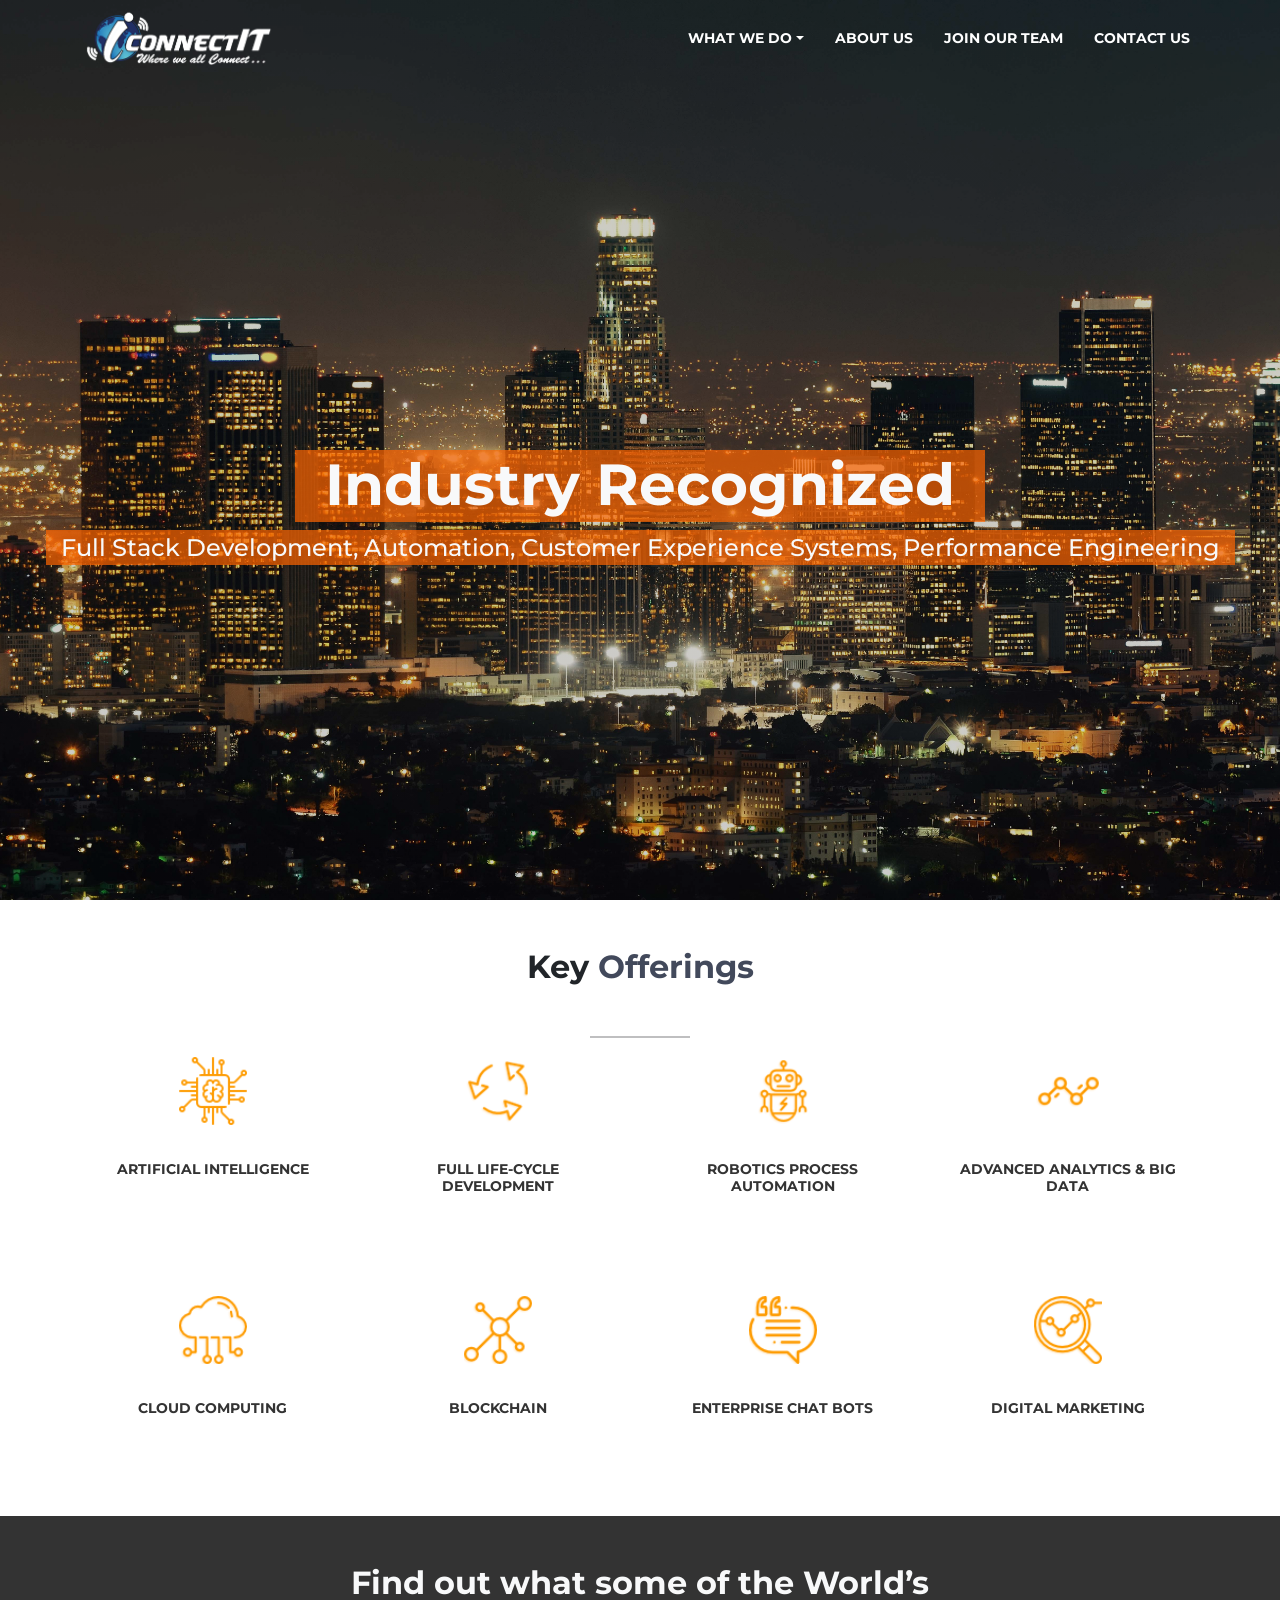
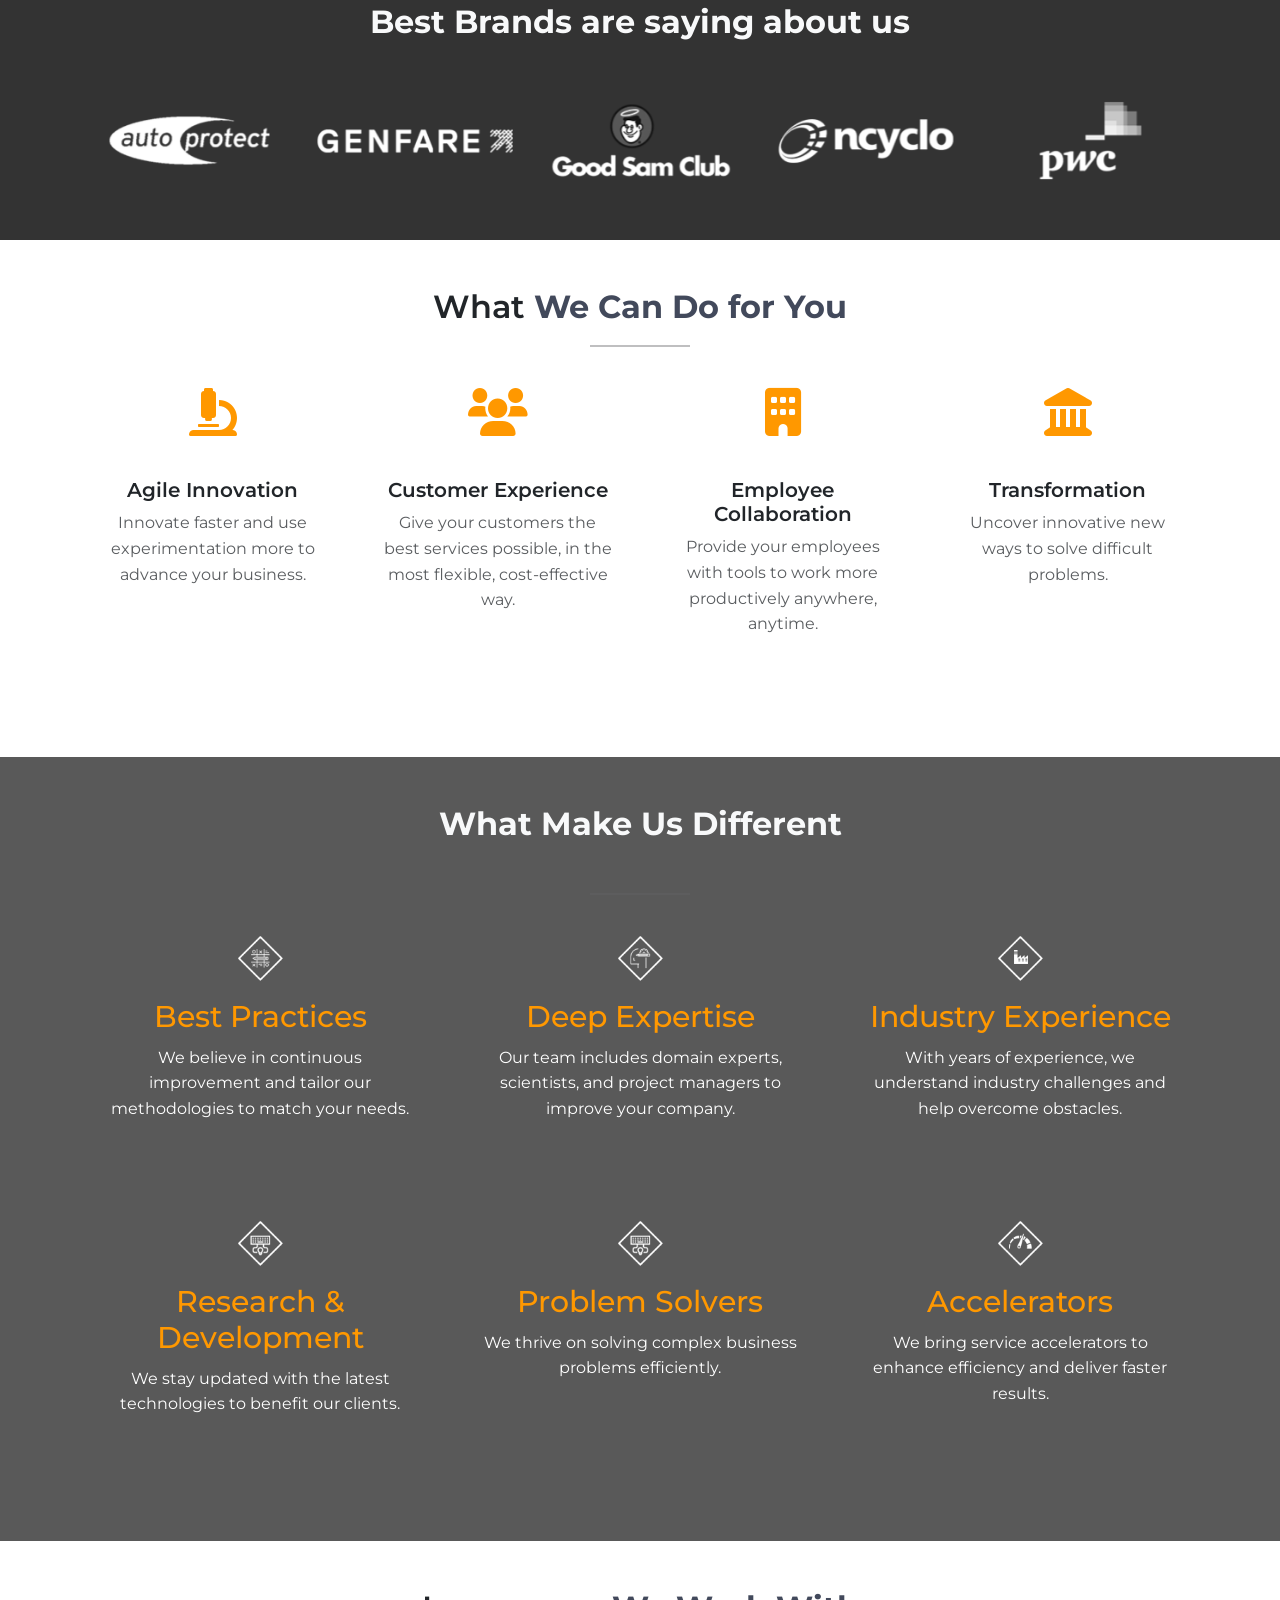
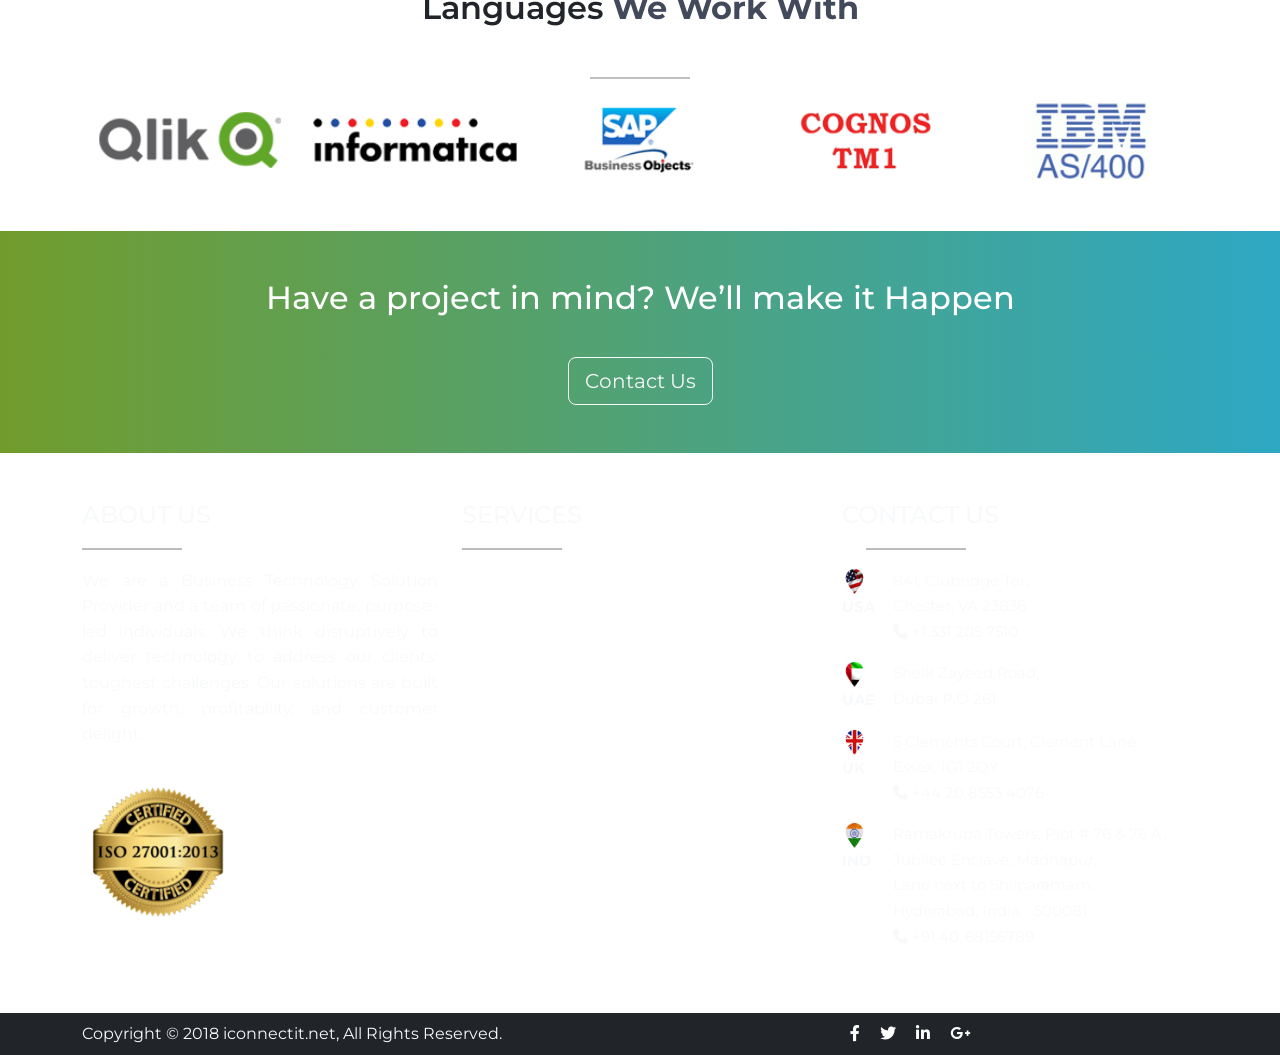
==== commit 1081f249: "Made all The final changes and optimized the code" ====
--- a/index.html
+++ b/index.html
@@ -48,7 +48,7 @@
               <li><a class="dropdown-item" href="ai.html">Artificial Intelligence</a></li>
               <li><a class="dropdown-item" href="flcd.html">Full Life-Cycle Development</a></li>
               <li><a class="dropdown-item" href="analytics.html">Advance Analytics & Big Data</a></li>
-              <li><a class="dropdown-item" href="rpautomation.html">Robotic Process Automation</a></li>
+              <li><a class="dropdown-item" href="automation.html">Robotic Process Automation</a></li>
               <li><a class="dropdown-item" href="cloud.html">Cloud Computing</a></li>
               <li><a class="dropdown-item" href="blockchain.html">Blockchain</a></li>
               <li><a class="dropdown-item" href="digital.html">Digital Strategy</a></li>
@@ -67,70 +67,102 @@
 
   <section class="hero-section">
     <div class="hero-section-home d-flex align-items-center justify-content-center vh-100 ">
-
-
-
+      <div class="hero-content text-light text-center">
+        <div class="hero-item active">
+            <h3 class="hero-heading  fw-bold mb-1"><span>Industry Recognized</span></h3>
+            <p class="hero-description fs-4 fw-medium mt-2"><span>Full Stack Development, Automation, Customer Experience Systems, Performance Engineering</span></p>
+        </div>
+        <div class="hero-item">
+            <h3 class="hero-heading fw-bold mb-1"><span>The Power of Technology</span></h3>
+            <p class="hero-description fs-4 fw-medium mt-2"><span>Java, Javascript, Data Science, Automation, Blockchain, AI</span></p>
+        </div>
+        <div class="hero-item">
+            <h3 class="hero-heading fw-bold mb-1"><span>Machine Learning Bots</span></h3>
+            <p class="hero-description fs-4 fw-medium mt-2"><span>AI, NLP, Facebook Messenger, Twitter, Slack</span></p>
+        </div>
+        <div class="hero-item">
+            <h3 class="hero-heading fw-bold mb-1"><span>Data that Works</span></h3>
+            <p class="hero-description fs-4 fw-medium mt-2"><span>Data Science, Big Data, Business Intelligence, Object Recognition, Neural Networks</span></p>
+        </div>
+    </div>
     </div>
   </section>
 
-  <!-- Key-offering Section Start -->
-  <section class="key-offering">
-    <div class="container text-center">
-      <h2 class="text-center mb-4 fw-bold">Key <span class="highlight">Offerings</span></h2>
-      <span class="dash"></span>
-      <div class="row gy-5">
-        <div class="col-md-3 col-sm-6 mb-4">
-          <div class="offer-item">
+<!-- Key-offering Section Start -->
+<section class="key-offering py-5 bg-white text-center">
+  <div class="container text-center">
+    <h2 class="text-center mb-4 fw-bold">Key <span class="highlight">Offerings</span></h2>
+    <span class="dash"></span>
+    <div class="row gy-5">
+      <div class="col-md-3 col-sm-6 mb-4">
+        <div class="offer-item">
+          <a href="ai.html" class="text-decoration-none d-block">
             <img src="asset/images/brand/ai.png" class="offer-img" alt="AI">
-            <p class="offer-text">Artificial Intelligence</p>
-          </div>
-        </div>
-        <div class="col-md-3 col-sm-6 mb-4">
-          <div class="offer-item">
+            <h4 class="offer-text fw-bold text-uppercase small mt-2">Artificial Intelligence</h4>
+          </a>
+        </div>
+      </div>
+      <div class="col-md-3 col-sm-6 mb-4">
+        <div class="offer-item">
+          <a href="flcd.html" class="text-decoration-none d-block">
             <img src="asset/images/brand/recycle.png" class="offer-img" alt="Recycle">
-            <p class="offer-text">Full Life-Cycle Development</p>
-          </div>
-        </div>
-        <div class="col-md-3 col-sm-6 mb-4">
-          <div class="offer-item ">
+            <h4 class="offer-text fw-bold text-uppercase small mt-2">Full Life-Cycle Development</h4>
+          </a>
+        </div>
+      </div>
+      <div class="col-md-3 col-sm-6 mb-4">
+        <div class="offer-item">
+          <a href="automation.html" class="text-decoration-none d-block">
             <img src="asset/images/brand/roboticprocess.png" class="offer-img" alt="Robotics Process Automation">
-            <p class="offer-text">Robotics Process Automation</p>
-          </div>
-        </div>
-        <div class="col-md-3 col-sm-6 mb-4">
-          <div class="offer-item">
+            <h4 class="offer-text fw-bold text-uppercase small mt-2">Robotics Process Automation</h4>
+          </a>
+        </div>
+      </div>
+      <div class="col-md-3 col-sm-6 mb-4">
+        <div class="offer-item">
+          <a href="analytics.html" class="text-decoration-none d-block">
             <img src="asset/images/brand/advanced-analytics.png" class="offer-img" alt="Advanced Analytics">
-            <p class="offer-text">Advanced Analytics & Big Data</p>
-          </div>
-        </div>
-        <div class="col-md-3 col-sm-6 mb-4">
-          <div class="offer-item">
+            <h4 class="offer-text fw-bold text-uppercase small mt-2">Advanced Analytics & Big Data</h4>
+          </a>
+        </div>
+      </div>
+      <div class="col-md-3 col-sm-6 mb-4">
+        <div class="offer-item">
+          <a href="cloud.html" class="text-decoration-none d-block">
             <img src="asset/images/brand/cloud-computing.png" class="offer-img" alt="Cloud Computing">
-            <p class="offer-text">Cloud Computing</p>
-          </div>
-        </div>
-        <div class="col-md-3 col-sm-6 mb-4">
-          <div class="offer-item">
+            <h4 class="offer-text fw-bold text-uppercase small mt-2">Cloud Computing</h4>
+          </a>
+        </div>
+      </div>
+      <div class="col-md-3 col-sm-6 mb-4">
+        <div class="offer-item">
+          <a href="blockchain.html" class="text-decoration-none d-block">
             <img src="asset/images/brand/blockchaintechk.png" class="offer-img" alt="Blockchain">
-            <p class="offer-text">Blockchain</p>
-          </div>
-        </div>
-        <div class="col-md-3 col-sm-6 mb-4">
-          <div class="offer-item">
+            <h4 class="offer-text fw-bold text-uppercase small mt-2">Blockchain</h4>
+          </a>
+        </div>
+      </div>
+      <div class="col-md-3 col-sm-6 mb-4">
+        <div class="offer-item">
+          <a href="enterprisechatbots.html" class="text-decoration-none d-block">
             <img src="asset/images/brand/chatbots.png" class="offer-img" alt="Chatbots">
-            <p class="offer-text"> Enterprise Chat bots</p>
-          </div>
-        </div>
-        <div class="col-md-3 col-sm-6 mb-4">
-          <div class="offer-item">
+            <h4 class="offer-text fw-bold text-uppercase small mt-2">Enterprise Chat Bots</h4>
+          </a>
+        </div>
+      </div>
+      <div class="col-md-3 col-sm-6 mb-4">
+        <div class="offer-item">
+          <a href="digital.html" class="text-decoration-none d-block">
             <img src="asset/images/brand/digitalmarketingicon.png" class="offer-img" alt="Digital Marketing">
-            <p class="offer-text">Digital Marketing</p>
-          </div>
+            <h4 class="offer-text fw-bold text-uppercase small mt-2">Digital Marketing</h4>
+          </a>
         </div>
       </div>
     </div>
-  </section>
-  <!-- Key-offering Section End -->
+  </div>
+</section>
+<!-- Key-offering Section End -->
+
 
   <!-- Clients Section Start -->
   <section class="clientssec py-5">
@@ -497,7 +529,7 @@
             <img src="asset/images/brand/tableu.png" class="card-img-top" alt="...">
           </div>
         </div>
-        <!--Duplictae The images-->
+      
         <div class="item">
           <div class="card border-0">
             <img src="asset/images/brand/powerbi.png" class="card-img-top" alt="...">
@@ -564,11 +596,13 @@
   <!-- Language we Know Section Start -->
 
   <!-- Connect-with-us Section Start -->
-  <section class="connect-with-us text-center">
-    <h2 class="mb-4 d-inline px-5">Have a project in mind? We’ll make it Happen</h2>
-    <a href="contact.html" class="btn btn-outline-light btn-lg ">Contact Us</a>
-  </section>
-  <!-- Connect-with-us Section End -->
+<section class="connect-with-us text-center py-5 bg-dark text-white">
+  <div class="container">
+      <h2 class="mb-4 px-3 px-md-5">Have a project in mind? We’ll make it Happen</h2>
+      <a href="contact.html" class="btn btn-outline-light btn-lg">Contact Us</a>
+  </div>
+</section>
+<!-- Connect-with-us Section End -->
 
   <!-- Footer Section Start -->
   <footer class="about-us py-5 aboutus">
@@ -683,11 +717,11 @@
         <div class="col-md-8 text-light">
           Copyright © 2018 iconnectit.net, All Rights Reserved.
         </div>
-        <div class="col-md-4 social-icon">
-          <a href="#" class=" px-1"><i class="fab fa-facebook-f text-white"></i></a>
-          <a href="#" class=" px-1"><i class="fab fa-twitter text-white"></i></a>
-          <a href="#" class=" px-1"><i class="fab fa-linkedin-in text-white"></i></a>
-          <a href="#" class=" px-1"><i class="fab fa-google-plus-g text-white"></i></a>
+        <div class="col-md-4 social-symbol">
+          <a href="#" class=" px-2"><i class="fab fa-facebook-f text-white"></i></a>
+          <a href="#" class=" px-2"><i class="fab fa-twitter text-white"></i></a>
+          <a href="#" class=" px-2"><i class="fab fa-linkedin-in text-white"></i></a>
+          <a href="#" class=" px-2"><i class="fab fa-google-plus-g text-white"></i></a>
         </div>
       </div>
     </div>
@@ -746,6 +780,19 @@
         }
       }
     })
+
+    document.addEventListener("DOMContentLoaded", function() {
+            let slides = document.querySelectorAll(".hero-item");
+            let currentIndex = 0;
+
+            function showNextSlide() {
+                slides[currentIndex].classList.remove("active");
+                currentIndex = (currentIndex + 1) % slides.length;
+                slides[currentIndex].classList.add("active");
+            }
+
+            setInterval(showNextSlide, 3500); // Change every 3.5 seconds
+        });
   </script>
   <!-- JavaScript End -->
 </body>
--- a/style.css
+++ b/style.css
@@ -1,59 +1,72 @@
 @import url('https://fonts.googleapis.com/css2?family=Montserrat:wght@400;500;700&display=swap');
 
-/* Common CSS */
-* {
-  margin: 0;
-  padding: 0;
-  box-sizing: border-box;
-  scroll-behavior: smooth;
-  font-family: "Montserrat", serif;
-}
-
+/*  General Styles Optimization
+   ============================= */
+ * {
+ margin: 0;
+ padding: 0;
+ box-sizing: border-box;
+}
+  
+html {
+      scroll-behavior: smooth;
+}
 body {
-  line-height: 1.6rem;
-  overflow-x: hidden;
-}
-
-/* Header Hero Section */
+    font-family: "Montserrat", serif;
+    line-height: 1.6rem;
+    overflow-x: hidden;
+}
+/*  Hero Section Optimization
+   ============================= */
 .hero-section {
-  background: url('asset/images/brand/img-bg.jpg') center/cover no-repeat;
-}
-
-.hero-section::after {
-  content: "";
+  background: linear-gradient(rgba(0, 0, 0, 0.2), rgba(0, 0, 0, 0.2)),
+              url('asset/images/brand/img-bg.jpg') center/cover no-repeat;
+  position: relative;
+}
+
+.hero-content { 
+  width: 100%;
+  position: relative;
+}
+
+.hero-heading {
+  font-size: 58px;
+ 
+}
+.hero-heading span {
+  background: rgba(255, 102, 0, 0.7);
+  padding: 0px 30px 2px;
+  display: inline-block;
+}
+
+.hero-description span {
+  background: rgba(255, 102, 0, 0.7);
+  padding: 5px 15px;
+  display: inline-block;
+}
+
+.hero-item {
+  opacity: 0;
   position: absolute;
-  top: 0;
-  left: 0;
   width: 100%;
-  height: 100%;
-  background: url('asset/images/brand/matebg.png') center/cover no-repeat;
-  opacity: 0.6;
-}
-
-.hero-content {
-  text-align: center;
-  color: white;
-  width: 100%;
-  padding: 50px 0;
+  top: 0; 
+  left: 50%;
+  transform: translateX(-50%); 
+  transition: opacity 0.8s ease-in-out;
+}
+
+.hero-item.active {
+  opacity: 1;
+  position: absolute; /* Keeps all items stacked */
 }
 
 .branding {
   height: 60px;
   border-radius: 8px;
-}
-
-.content-hero-slide {
-  text-align: center;
-  opacity: 0;
-  transform: translateY(20px);
-  transition: opacity 1s ease-in-out, transform 1s ease-in-out;
-}
-.show {
-  opacity: 1;
-  transform: translateY(0);
-}
-
-/* Navigation  CSS Start*/
+ 
+}
+/* Navbar Optimization
+   ============================= */
 .navbar {
   position: fixed;
   top: 0;
@@ -62,9 +75,11 @@
   background: transparent;
   transition: background-color 0.3s ease-in-out;
 }
-
-.navbar-togller{
-  border: 1px solid #d7771d;
+ .navbar-nav {
+  gap: 15px; /* Adds space between nav items */
+} 
+.navbar-toggler {
+  border: 2px solid #d7771d;
 }
 
 .navbar.scrolled {
@@ -72,13 +87,16 @@
   box-shadow: 0px 4px 6px rgba(0, 0, 0, 0.1);
   color: black;
 }
-.navbar.scrolled .nav-link{
+
+.navbar.scrolled .nav-link {
   color: black;
 }
 
 .navbar.scrolled .nav-link:hover {
-  color: #d7771d !important; /* Keeps hover effect */
-}
+  color: #d7771d !important;
+ 
+}
+
 .navbar-nav .nav-link {
   font-size: 14px;
   font-weight: bold;
@@ -88,10 +106,18 @@
 }
 
 .navbar-nav .nav-link:hover {
-  color: #d7771d;
+  color: #d7771d !important;
   text-decoration: underline;
-}
-.dropdown-item:hover{
+  transition: color 0.3s;
+}
+.dropdown-item{
+  font-size: 14px;
+  font-weight: 500;
+  padding: 9px 20px;
+  color: #333;
+
+}
+.dropdown-item:hover {
   background: linear-gradient(to right, rgba(166, 208, 51, 0.68), rgba(47, 198, 254, 0.74));
 }
 
@@ -102,6 +128,7 @@
 
 .navbar-brand {
   position: relative;
+  margin-left: auto;
 }
 
 .navbar-brand .scrolled-logo {
@@ -118,56 +145,17 @@
 .navbar.scrolled .navbar-brand .scrolled-logo {
   opacity: 1;
 }
-/* Scroll */
-::-webkit-scrollbar {
-  width: 10px;  
-}
-/* Track */
-::-webkit-scrollbar-track {
-  box-shadow: inset 0 0 5px   #00F260;
-  border-radius: 6px;
-}
- 
-/* Handle */
-::-webkit-scrollbar-thumb {
-  /* background:#feba05; */
-  -webkit-border-radius: 6px;
-    border-radius: 6px;
-    background: #00F260;
-    background: -webkit-linear-gradient(to bottom, #fea400, #00F260);
-    background: linear-gradient(to bottom, #fea400, #00F260);
-    -webkit-box-shadow: 0 0 6px rgba(0, 0, 0, 0.5);
-} 
-
-/* Handle on hover */
-::-webkit-scrollbar-thumb:hover {
-  background: rgb(215,Â 62,Â 2);
-}
-/* Navigation  CSS End*/
-
-/* Key Offerings */
-.key-offering {
-  background-color: #fff;
-  padding: 80px 0;
-  text-align: center;
-}
-
-.section-heading {
-  font-size: 28px;
-  font-weight: bold;
-  margin-bottom: 30px;
-  position: relative;
-  display: inline-block;
-}
-
-.section-heading::after {
-  content: "";
-  display: block;
-  width: 60px;
-  height: 2px;
-  background: #333;
-  margin: 10px auto 0;
-}
+/* Scrollbar Styling Optimization
+   ============================= */
+   ::-webkit-scrollbar {
+    width: 8px;
+  }
+  ::-webkit-scrollbar-thumb {
+    background: linear-gradient(to bottom, #ff9b20, #00F260);
+    border-radius: 8px;
+  }
+/* Key Offerings
+================= */
 
 .offer-img {
   width: 70px;
@@ -180,12 +168,10 @@
 .offer-item:hover .offer-img {
   border: 1px solid #ff9b20;
 }
-
 .offer-text {
-  font-size: 14px;
-  font-weight: bold;
   color: #333;
-  text-transform: uppercase;
+  padding: 12px;
+  border-radius: 3px;
   margin: 0;
   transition: opacity 0.4s ease-in-out, color 0.4s ease-in-out;
 }
@@ -193,8 +179,8 @@
 .offer-item:hover .offer-text {
   color: #ff9b20;
 }
- 
-/* Client Section CSS Start */
+/* Client Section CSS Start
+=========================== */
 #testimonial__video {
   position: absolute;
   top: 0;
@@ -204,13 +190,15 @@
   object-fit: cover;
   z-index: -1;
 }
+
 .clientssec {
   position: relative;
   overflow: hidden;
-  background:rgba(0, 0, 0, 0.8)center/cover no-repeat; /* Replace with a valid image */
-  
-}
-/* Client Section CSS End */
+  background: rgba(0, 0, 0, 0.8)center/cover no-repeat
+}
+
+/* Overlay Section CSS start
+============================*/
 .what-makes-us-different {
   background: url('/asset/images/brand/makeusdiifferenrt.png') no-repeat center center/cover;
   position: relative;
@@ -225,7 +213,7 @@
   left: 0;
   width: 100%;
   height: 100%;
-  background: rgba(0, 0, 0, 0.65); /* Dark overlay */
+  background: rgba(0, 0, 0, 0.65);
 }
 
 .what-makes-us-different .container {
@@ -238,23 +226,16 @@
   border-radius: 10px;
 
 }
-
-
 .content-box img {
   width: 50px;
   height: 50px;
 }
 
-@keyframes slide-animation {
-  from { transform: translateX(100%); }
-  to { transform: translateX(-100%); }
-}
-
-
 @media (max-width: 992px) {
   .navbar-toggler {
-    border: 2px solid #d7771d!important;
-    padding: 5px; /* Optional: Adjust padding for better spacing */
+    border: 2px solid #d7771d !important;
+    padding: 5px;
+    /* Optional: Adjust padding for better spacing */
   }
 
   .navbar-toggler-icon {
@@ -270,7 +251,8 @@
     display: block;
     width: 100%;
     height: 1.4px;
-    background-color:#d7771d; /* Change line color */
+    background-color: #d7771d;
+    /* Change line color */
     transition: all 0.3s ease-in-out;
   }
 }
@@ -281,11 +263,16 @@
   min-height: 200px;
   padding: 50px 20px;
 }
-/* Pause animation on hover */
+.btn-outline-light:hover {
+  color:#ff9800 !important;
+}
+
+/* Footer Section
+================== */
 .about-us {
   background-image: linear-gradient(to bottom, rgba(66, 73, 91, 0.94), rgba(99, 99, 99, 0.94)), url("asset/images/brand/footerbg.png");
   background-repeat: no-repeat;
-  background-size: cover; /* Optional: Adjust as needed */
+  background-size: cover;
   background-attachment: fixed;
   position: relative;
   min-height: 400px;
@@ -301,7 +288,6 @@
   font-size: 15px;
   margin-bottom: 10px;
 }
-
 .flag {
   width: 25px;
   margin-right: 10px;
@@ -310,42 +296,42 @@
 .contact-list li {
   margin-bottom: 15px;
 }
-/* Pages/Section CSS End */
-
-/* Footer CSS Start */
-.footer ul li a{
-  color:#ffffff;
-}
-.footer ul li a:hover{
+.footer ul li a {
+  color: #ffffff;
+}
+
+.footer ul li a:hover {
   color: #f4b400;
 }
-
-.social-icons a  {
-
-  
-  transition: 0.5s;
-}
-
-.social-icons a :hover {
-  color:#1358cf;
-}
-/* Footer CSS End */
-
-
-
-
-/* Common CSS Section Strat*/
+ /* Copy Right Section 
+ =====================*/
+.social-symbol a {
+  transition: color 0.5s ease-in-out;
+}
+.social-symbol a:nth-child(1):hover i,
+.social-symbol a:nth-child(2):hover i,
+.social-symbol a:nth-child(3):hover i {
+  color: #1358cf !important; /* Common hover color */
+}
+.social-symbol a:nth-child(4):hover i {
+  color: red !important;
+}
+
+/* Common CSS Section Strat
+===========================*/
 .commonbg-alignment {
   background-size: cover;
   min-height: 320px;
   position: relative;
 
 }
+
 .overlay-alignment {
   padding: 60px 0;
   background-attachment: fixed;
   position: relative;
 }
+
 .dot-icon {
   color: #ff9800;
   font-size: 12px;
@@ -358,35 +344,36 @@
 }
 
 .dash {
-  display: inline-block; /* Makes it behave like a block element but inline */
+  display: inline-block;
   border-bottom: 2px solid rgba(100, 100, 102, 0.41);
   padding: 0 50px;
-  margin-top: 10px; /* Space above */
-  margin-bottom: 10px; /* Space below */
-  width: fit-content; /* Ensures the underline fits the content */
+  margin-top: 10px;
+  margin-bottom: 10px;
+  width: fit-content; 
 }
 
 .highlight {
   color: #42495b;
 }
-/* Common CSS SEction End*/
-
-/* Ai section CSS Start*/
+
+/* Ai section CSS Start
+=========================*/
 .intelligence-bg {
-  background: url('asset/images/brand/aibg.jpg') no-repeat center center/cover ;
+  background: url('asset/images/brand/aibg.jpg') no-repeat center center/cover;
 }
 
 .usecase-bg {
   background: url('asset/images/brand/aiusecase.png') no-repeat center center/cover;
 }
-.service-box img{
+
+.service-box img {
   transform: rotate(-45deg);
   width: 33px;
   vertical-align: -4px;
 }
-/* Ai section CSS End*/
-
-/* Full Life-Cycle Development CSS Start */
+
+/* Full Life-Cycle Development CSS Start 
+========================================*/
 .unique-bg-1 {
   background: url('asset/images/brand/lifecyc-bg.jpg') no-repeat center center/cover;
 }
@@ -395,32 +382,26 @@
   background: url('asset/images/brand/Bespoke-bg.jpg') no-repeat center center/cover;
 }
 
-/* Make tab transition smoother */
 .approach-tab .rounded-circle {
   width: 70px;
   height: 70px;
   transition: background-color 0.3s ease-in-out, border 0.3s ease-in-out;
 }
 
-/* Active tab styling */
 .approach-tab.active .rounded-circle {
   background-color: #fe9b00 !important;
   border: none;
 }
-
-/* Inactive tab styling */
 .approach-tab:not(.active) .rounded-circle {
   background-color: transparent;
   border: 1px solid #6c757d;
 }
 
-/* Full Life-Cycle Development CSS End */
-
-
-/* Analytics Section css start from here */
+/* Analytics Section CSS 
+=========================*/
 .analytic-bg {
   background: url('asset/images/brand/analyticslive.jpg') no-repeat center center/cover;
-  
+
 }
 
 .advAnalytics-bg {
@@ -428,38 +409,38 @@
   background-attachment: fixed;
 }
 
-/* Hide triangle by default */
+
 .nav-pills .nav-link::after {
   content: '';
   position: absolute;
   left: 100%;
   top: 50%;
   transform: translateY(-50%);
-  border: 8px solid transparent; /* Triangle */
+  border: 8px solid transparent;
   opacity: 0;
   transition: opacity 0.3s;
 }
+
 /* Show and color the triangle when active */
 .nav-pills .nav-link.active::after {
-  border-left-color: #5A5A5A ; /* Triangle inherits black color */
+  border-left-color: #5A5A5A;
   opacity: 1;
 }
 
 .nav-pills .nav-link {
-  background-color: #FFFFFF; /* White background for inactive buttons */
-  color: black; /* Black text for inactive buttons */
-  border-radius: 0; /* Remove border radius */
-  margin-bottom: 1px; /* Small spacing between buttons */
+  background-color: #FFFFFF;
+  color: black;
+  border-radius: 0;
+  margin-bottom: 1px;
 }
 
 .nav-pills .nav-link.active {
-  background-color: #5A5A5A ; /* Gray background for active button */
-  color: #FFFFFF ; /* White text for active button */
-}
-
-/* Analytical CSS End */
-
-/* Robotic and Automation CSS Start */
+  background-color: #5A5A5A;
+  color: #FFFFFF;
+}
+
+/* Robotic and Automation CSS Start 
+===================================*/
 .auto-bg {
   background: url('asset/images/brand/rpahdr1.jpg') no-repeat center center;
 }
@@ -471,15 +452,16 @@
 .text-justify {
   text-align: justify !important;
 }
-/* Add spacing between images */
+
 .image-top {
   margin-right: 40%;
 }
-/* Styling for industry cards */
+
 .industries {
   border: 1px solid rgba(255, 255, 255, 0.18) !important;
   min-height: 350px;
 }
+
 /* List items */
 .industries ul li {
   font-size: 0.85rem;
@@ -487,20 +469,18 @@
   font-weight: 300;
   text-align: left;
   position: relative;
-  padding: 4px; /* Space for the arrow */
+  padding: 4px;
   line-height: 1.4;
 }
-/* Robotic and Automation CSS End */
-
-/* Cloud Computing CSS start */
-
+
+/* Cloud Computing CSS 
+====================*/
 .cloud-computing-bg {
   background: url('asset/images/brand/cloudcomputing.jpg') no-repeat center center/cover;
 }
-/* Cloud Computing Section End */
-
-
-/* blockchain secttion CSS Start */
+
+/* blockchain secttion CSS
+===========================*/
 .blockchain-bg {
   background-image: url('asset/images/brand/blk.jpg');
   background-size: cover;
@@ -512,10 +492,10 @@
   background: url('asset/images/brand/blockchain.jpg') no-repeat center center/cover;
 }
 
-/* blockchain secttion CSS End */
-
+/* DigItal Section CSS 
+======================*/
 .digital-bg {
-  background: url('asset/images/brand/dgl.jpg') no-repeat center center/cover; 
+  background: url('asset/images/brand/dgl.jpg') no-repeat center center/cover;
 }
 
 .digitalstrategy-bg {
@@ -530,8 +510,8 @@
   margin-bottom: 40px !important;
 }
 
-
-
+/* EnterpriseBoat Section CSS
+============================== */
 .enterpriseboat-bg {
   background: url('asset/images/brand/chatbts.jpg') no-repeat center/cover;
 }
@@ -546,7 +526,10 @@
 }
 
 .enterAppl-bg {
-  background: url('/asset/images/brand/entapp.jpg') no-repeat center center/cover !important;
+  background-image:url(asset/images/brand/entapp.jpg);
+  min-height: 320px;
+  background-position: center;
+  background-attachment: fixed;
 }
 
 .custom-list li {
@@ -560,32 +543,21 @@
   width: 100%;
 }
 
-
-/* Contact CSS start */
+/* Contact CSS start 
+====================*/
 .contact-bg {
   background: url('asset/images/brand/contacthdr.jpg') no-repeat center center/cover;
-  
-}
-
+
+}
 .contact-form {
-  background: #ffff;  
-}
-
+  background: #fff;
+}
 .contact-form button {
   background-color: #6dc36d;
-  color:#ffff;
+  color: #fff;
 }
 
 .contact-form button:hover {
   background-color: #5aa75a;
   color: #ff9800;
 }
-/* Contact Section CSS End */
-
-
-
-
-
-
-
-
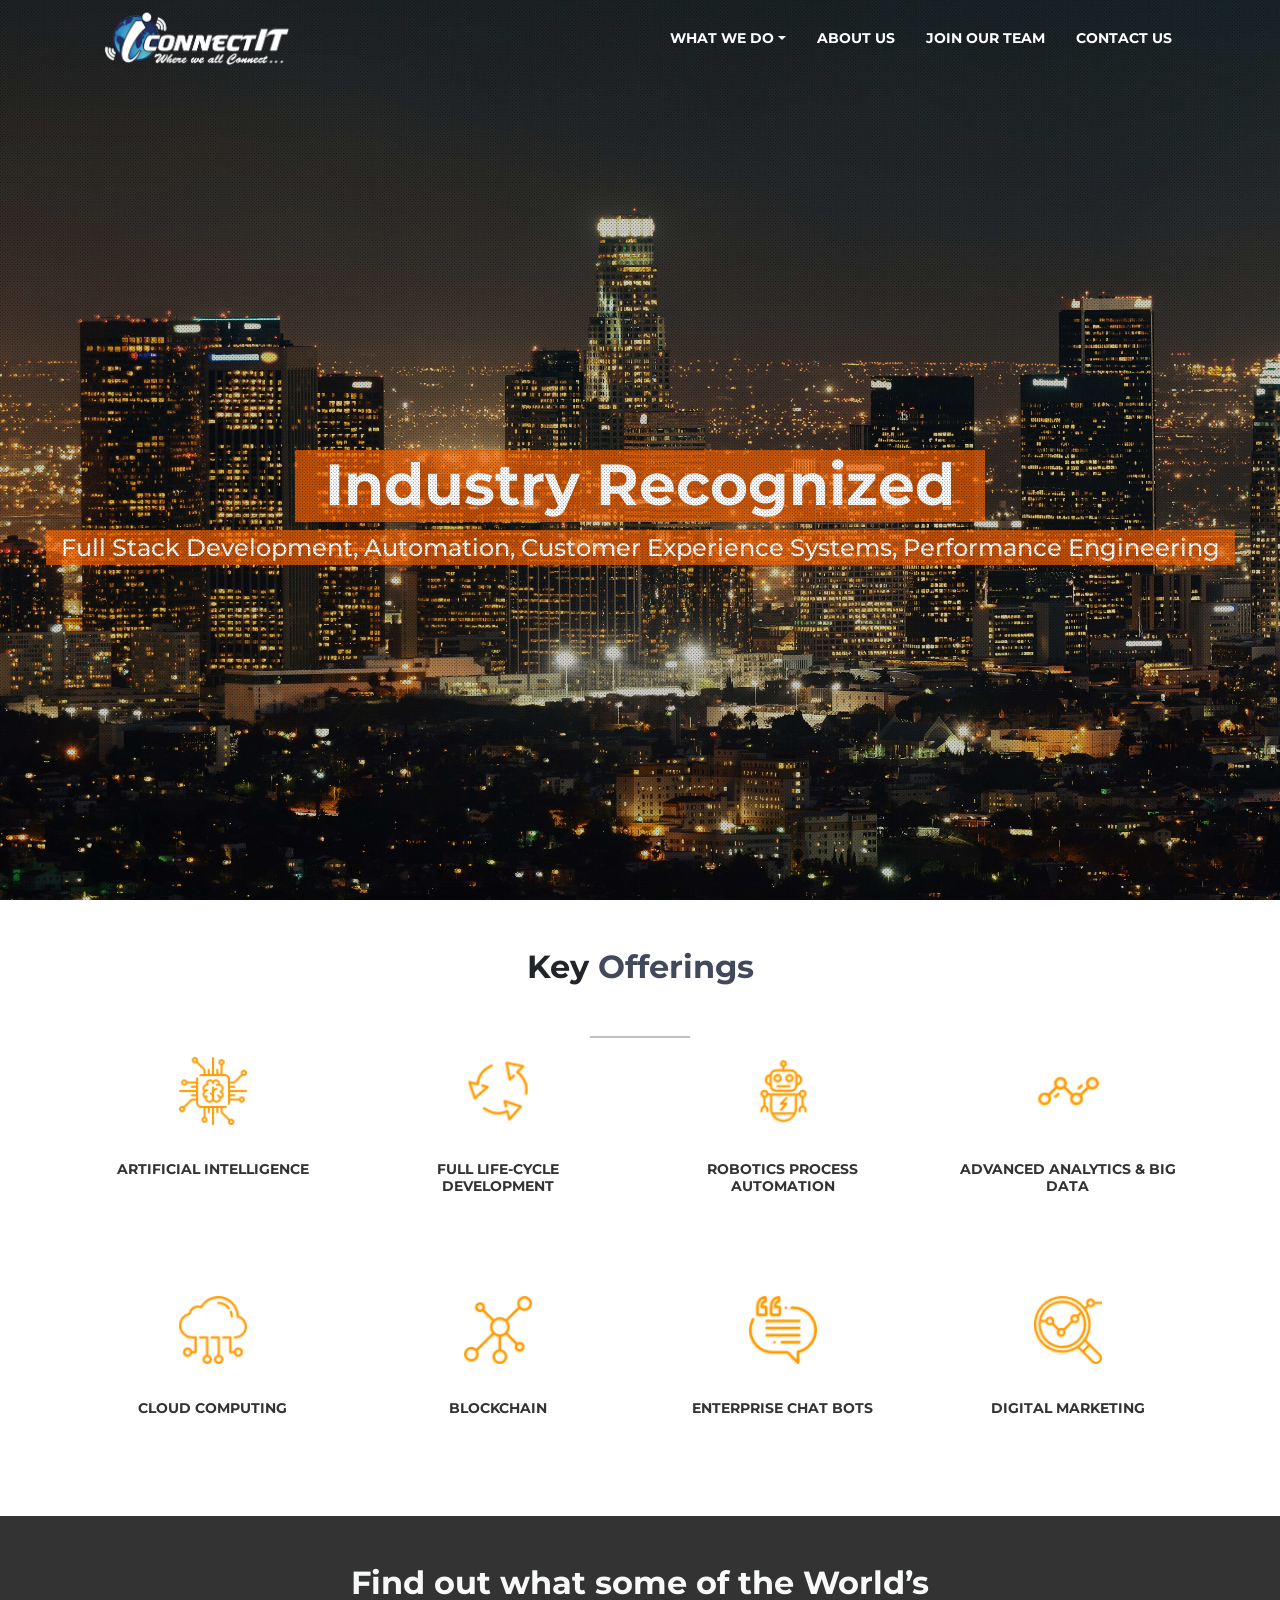
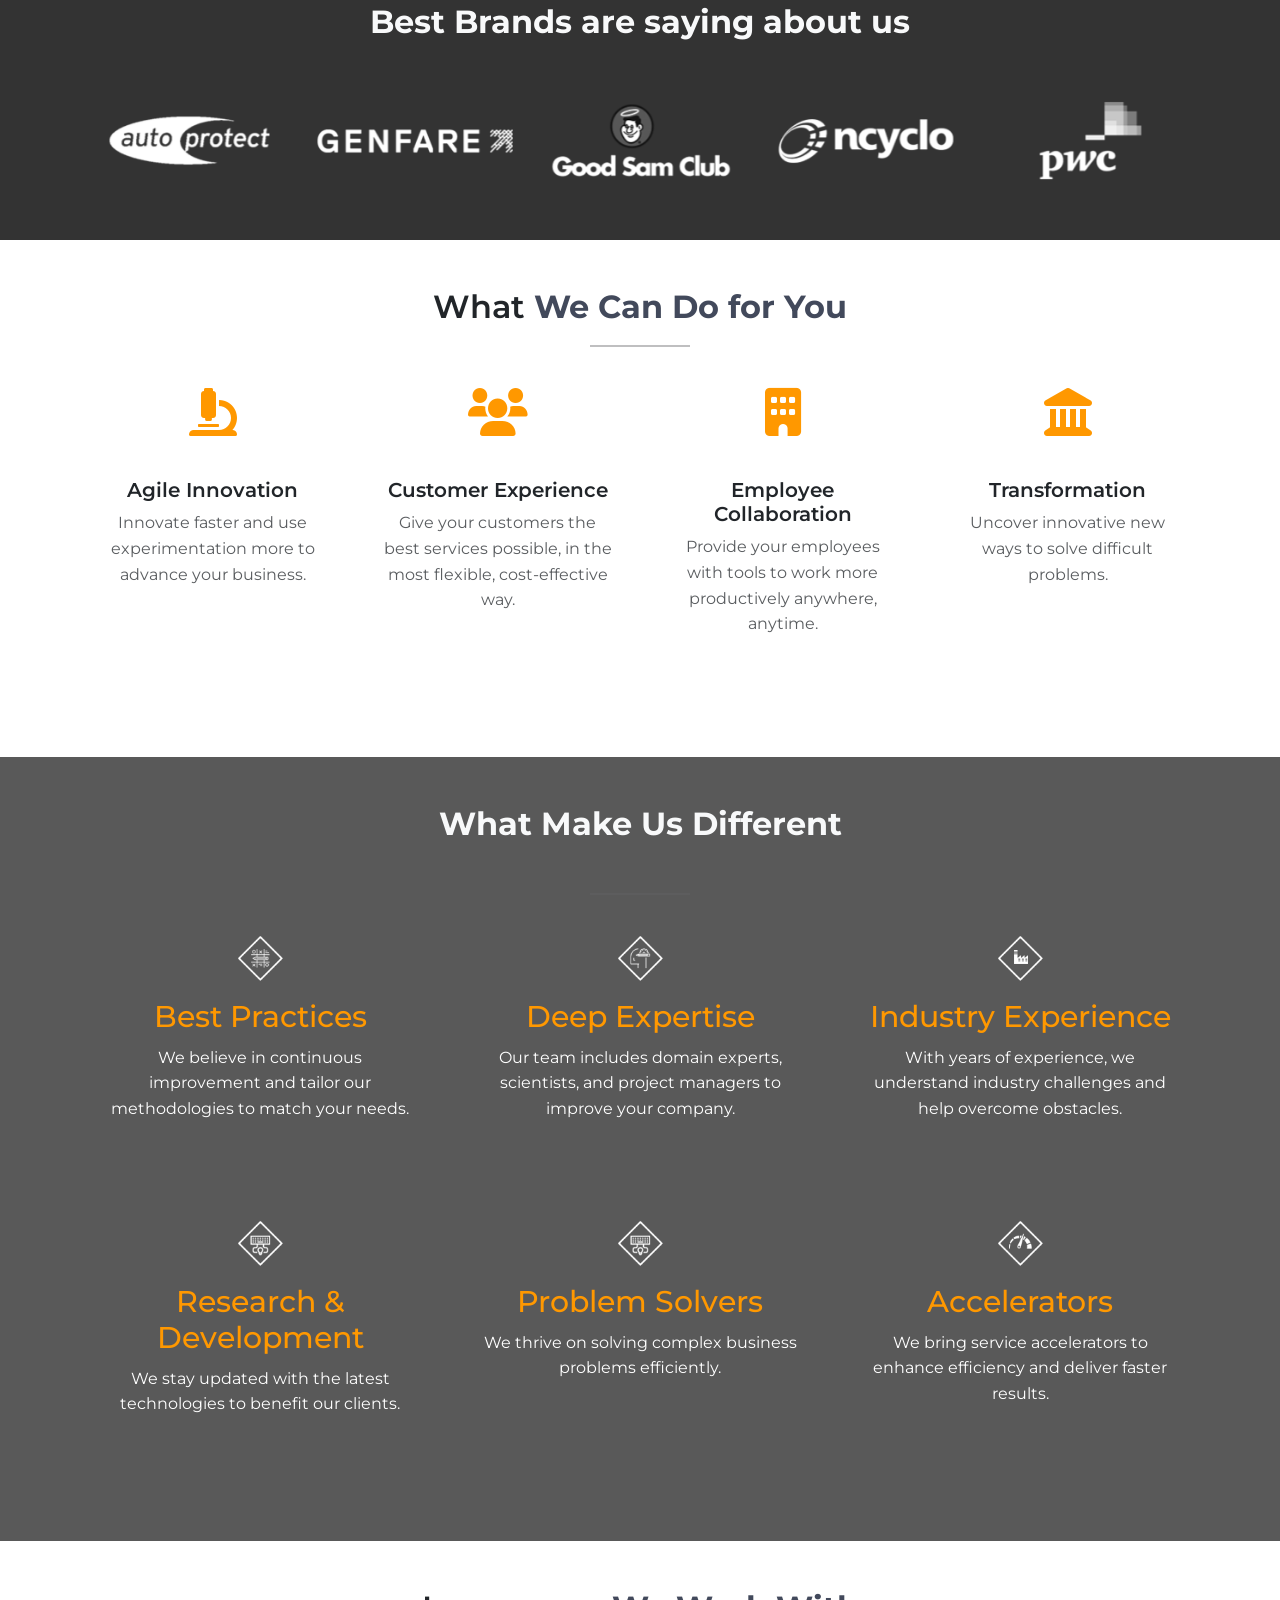
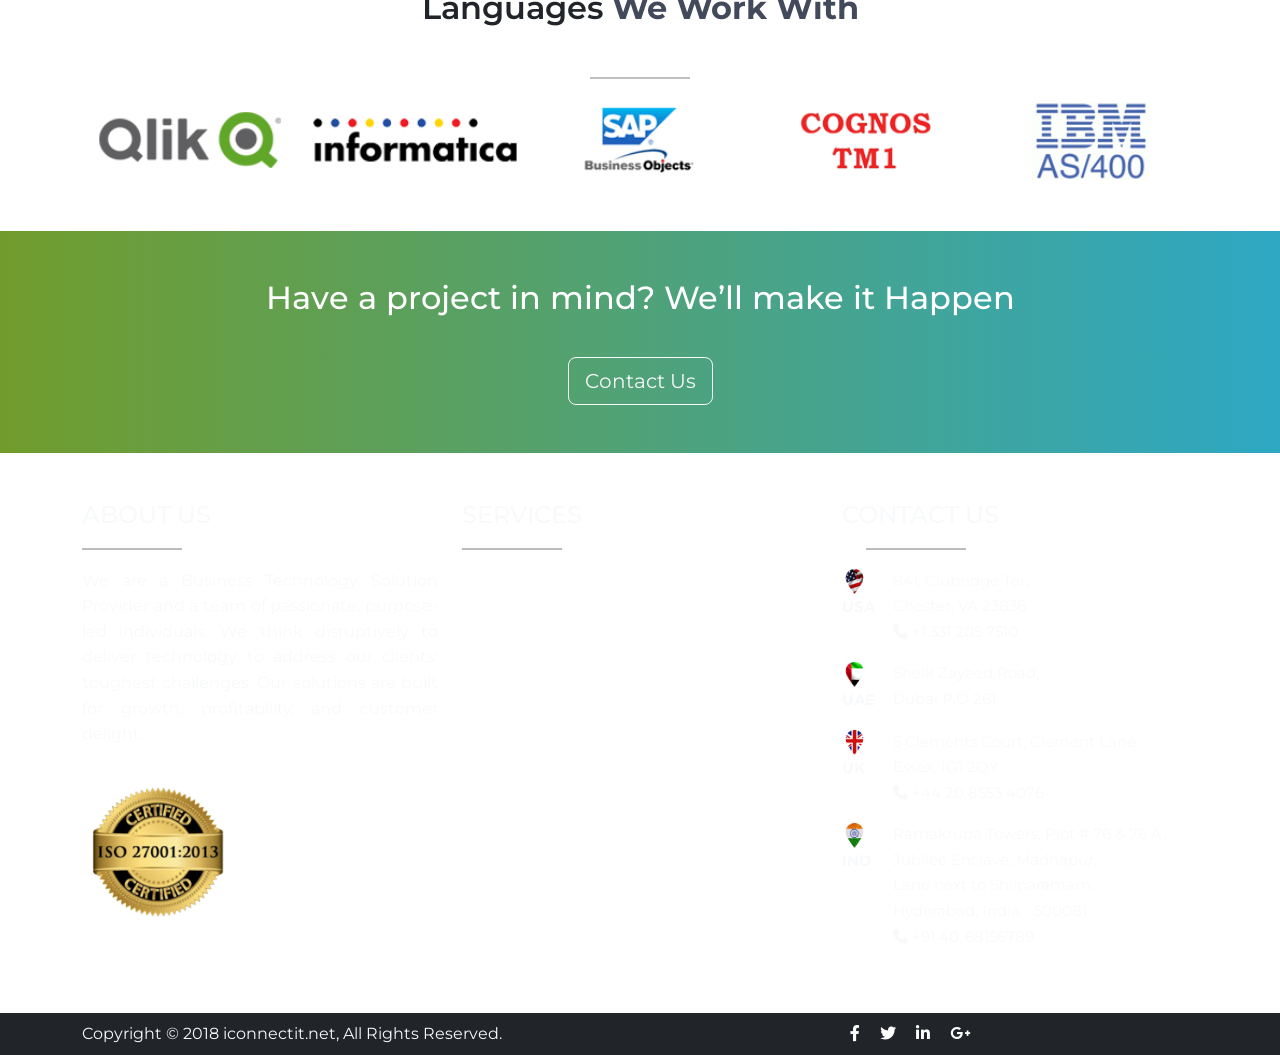
==== commit afc400e7: "Fixed The NavBar Toggler and add the miising file of About US and Join OUr team and add nav in conta" ====
--- a/index.html
+++ b/index.html
@@ -27,43 +27,53 @@
 
 <body>
 
-  <!-- Navbar Start -->
-  <nav class="navbar navbar-expand-lg bg-transparent navbar-fixed-top py-1">
-    <div class="container">
-      <a class="navbar-brand" href="index.html">
-        <img src="asset/images/brand/logo.png" class="responsive-img branding" alt="Logo">
-        <img src="asset/images/brand/logo-dark.png" class="scrolled-logo" alt="Scrolled Logo">
-      </a>
-      <button class="navbar-toggler" type="button" data-bs-toggle="collapse" data-bs-target="#navbarNavDropdown"
-        aria-controls="navbarNavDropdown" aria-expanded="false" aria-label="Toggle navigation">
-        <span class="navbar-toggler-icon">
-          <span></span><span></span><span></span>
-        </span>
-      </button>
-      <div class="collapse navbar-collapse" id="navbarNavDropdown">
-        <ul class="navbar-nav ms-auto">
-          <li class="nav-item dropdown">
-            <a class="nav-link dropdown-toggle" href="#" role="button" data-bs-toggle="dropdown">WHAT WE DO</a>
-            <ul class="dropdown-menu">
-              <li><a class="dropdown-item" href="ai.html">Artificial Intelligence</a></li>
-              <li><a class="dropdown-item" href="flcd.html">Full Life-Cycle Development</a></li>
-              <li><a class="dropdown-item" href="analytics.html">Advance Analytics & Big Data</a></li>
-              <li><a class="dropdown-item" href="automation.html">Robotic Process Automation</a></li>
-              <li><a class="dropdown-item" href="cloud.html">Cloud Computing</a></li>
-              <li><a class="dropdown-item" href="blockchain.html">Blockchain</a></li>
-              <li><a class="dropdown-item" href="digital.html">Digital Strategy</a></li>
-              <li><a class="dropdown-item" href="enterprisechatbots.html">Enterprise Chat Bots</a></li>
-              <li><a class="dropdown-item" href="enterpriseapplication.html">Enterprise Application</a></li>
-            </ul>
-          </li>
-          <li class="nav-item"><a class="nav-link" href="#">ABOUT US</a></li>
-          <li class="nav-item"><a class="nav-link" href="#">JOIN OUR TEAM</a></li>
-          <li class="nav-item"><a class="nav-link" href="#">CONTACT US</a></li>
-        </ul>
-      </div>
+<header></header>
+
+ <!-- Navbar Start -->
+<nav class="navbar navbar-expand-lg bg-transparent navbar-fixed-top py-1">
+  <div class="container-fluid d-flex align-items-center ">
+    
+    <!-- Brand Logo (Completely Left) -->
+    <a class="navbar-brand me-auto" href="index.html">
+      <img src="asset/images/brand/logo.png" class="responsive-img branding" alt="Logo">
+      <img src="asset/images/brand/logo-dark.png" class="scrolled-logo" alt="Scrolled Logo">
+    </a>
+
+    <!-- Toggler Button (Right) -->
+    <button class="navbar-toggler" type="button" data-bs-toggle="collapse" data-bs-target="#navbarNavDropdown"
+      aria-controls="navbarNavDropdown" aria-expanded="false" aria-label="Toggle navigation">
+      <span class="navbar-toggler-icon">
+        <span></span><span></span><span></span>
+      </span>
+    </button>
+
+    <!-- Navbar Menu -->
+    <div class="collapse navbar-collapse justify-content-end" id="navbarNavDropdown">
+      <ul class="navbar-nav">
+        <li class="nav-item dropdown">
+          <a class="nav-link dropdown-toggle" href="#" role="button" data-bs-toggle="dropdown">WHAT WE DO</a>
+          <ul class="dropdown-menu">
+            <li><a class="dropdown-item" href="ai.html">Artificial Intelligence</a></li>
+            <li><a class="dropdown-item" href="flcd.html">Full Life-Cycle Development</a></li>
+            <li><a class="dropdown-item" href="analytics.html">Advance Analytics & Big Data</a></li>
+            <li><a class="dropdown-item" href="automation.html">Robotic Process Automation</a></li>
+            <li><a class="dropdown-item" href="cloud.html">Cloud Computing</a></li>
+            <li><a class="dropdown-item" href="blockchain.html">Blockchain</a></li>
+            <li><a class="dropdown-item" href="digital.html">Digital Strategy</a></li>
+            <li><a class="dropdown-item" href="enterprisechatbots.html">Enterprise Chat Bots</a></li>
+            <li><a class="dropdown-item" href="enterpriseapplication.html">Enterprise Application</a></li>
+          </ul>
+        </li>
+        <li class="nav-item"><a class="nav-link" href="aboutUs.html">ABOUT US</a></li>
+        <li class="nav-item"><a class="nav-link" href="jointeam.html">JOIN OUR TEAM</a></li>
+        <li class="nav-item"><a class="nav-link" href="contact.html">CONTACT US</a></li>
+      </ul>
     </div>
-  </nav>
-  <!-- Navbar End -->
+    
+  </div>
+</nav>
+<!-- Navbar End -->
+
 
   <section class="hero-section">
     <div class="hero-section-home d-flex align-items-center justify-content-center vh-100 ">
@@ -596,7 +606,7 @@
   <!-- Language we Know Section Start -->
 
   <!-- Connect-with-us Section Start -->
-<section class="connect-with-us text-center py-5 bg-dark text-white">
+<section class="connect-with-us text-center py-5 text-white">
   <div class="container">
       <h2 class="mb-4 px-3 px-md-5">Have a project in mind? We’ll make it Happen</h2>
       <a href="contact.html" class="btn btn-outline-light btn-lg">Contact Us</a>
@@ -626,23 +636,23 @@
           <h4 class="text-light">SERVICES</h4>
           <span class="dash text-bg-light"></span>
           <ul class="list-unstyled">
-            <li><a href="#" class="text-decoration-none"><i class="fas fa-angle-right"></i> Artificial Intelligence</a>
+            <li><a href="ai.html" class="text-decoration-none"><i class="fas fa-angle-right"></i> Artificial Intelligence</a>
             </li>
-            <li><a href="#" class="text-decoration-none footer_links"><i class="fas fa-angle-right"></i> Full Life-Cycle
+            <li><a href="flcd.html" class="text-decoration-none footer_links"><i class="fas fa-angle-right"></i> Full Life-Cycle
                 Development</a></li>
-            <li><a href="#" class="text-decoration-none footer_links"><i class="fas fa-angle-right"></i> Advanced
+            <li><a href="analytics.html" class="text-decoration-none footer_links"><i class="fas fa-angle-right"></i> Advanced
                 Analytics & Big Data</li>
-            <li><a href="#" class="text-decoration-none footer_links"><i class="fas fa-angle-right"></i> Robotic Process
+            <li><a href="automation.html" class="text-decoration-none footer_links"><i class="fas fa-angle-right"></i> Robotic Process
                 Automation</a></li>
-            <li><a href="#" class="text-decoration-none footer_links"><i class="fas fa-angle-right"></i> Cloud
+            <li><a href="cloud.html" class="text-decoration-none footer_links"><i class="fas fa-angle-right"></i> Cloud
                 Computing</a></li>
-            <li><a href="#" class="text-decoration-none footer_links"><i class="fas fa-angle-right"></i> Blockchain</a>
+            <li><a href="blockchain.html" class="text-decoration-none footer_links"><i class="fas fa-angle-right"></i> Blockchain</a>
             </li>
-            <li><a href="#" class="text-decoration-none footer_links"><i class="fas fa-angle-right"></i> Digital
+            <li><a href="digital.html" class="text-decoration-none footer_links"><i class="fas fa-angle-right"></i> Digital
                 Strategy</a></li>
-            <li><a href="#" class="text-decoration-none footer_links"><i class="fas fa-angle-right"></i> Enterprise Chat
+            <li><a href="enterprisechatbots.html" class="text-decoration-none footer_links"><i class="fas fa-angle-right"></i> Enterprise Chat
                 Bots</a></li>
-            <li><a href="#" class="text-decoration-none footer_links"><i class="fas fa-angle-right"></i> Enterprise
+            <li><a href="enterpriseapplication.html" class="text-decoration-none footer_links"><i class="fas fa-angle-right"></i> Enterprise
                 Applications</a></li>
           </ul>
         </div>
--- a/style.css
+++ b/style.css
@@ -55,6 +55,18 @@
   transition: opacity 0.8s ease-in-out;
 }
 
+.hero-section::after {
+  content: "";
+  position: absolute;
+  top: 0;
+  left: 0;
+  width: 100%;
+  height: 100%;
+  background: url('asset/images/brand/matebg.png') center/cover no-repeat;
+  opacity: 0.5;
+}
+
+
 .hero-item.active {
   opacity: 1;
   position: absolute; /* Keeps all items stacked */
@@ -63,8 +75,24 @@
 .branding {
   height: 60px;
   border-radius: 8px;
- 
-}
+}
+
+@media (max-width: 768px) { 
+  .hero-section-home {
+    min-height: 90vh; /* Prevents overflow issues */
+    padding: 20px; /* Adds spacing for smaller screens */
+    text-align: center; /* Ensures alignment */
+  }
+
+  .hero-heading {
+    font-size: 22px !important; /* Reduce heading size */
+  }
+
+  .hero-description {
+    font-size: 14px !important; /* Reduce description size */
+  }
+}
+
 /* Navbar Optimization
    ============================= */
 .navbar {
@@ -256,7 +284,49 @@
     transition: all 0.3s ease-in-out;
   }
 }
-
+@media (min-width: 768px) {  /* For Medium and Large Screens */
+  .navbar .container-fluid {
+    padding-left: 100px !important; /* Keeps navbar aligned with section content */
+    padding-right: 100px !important; /* Optional: Keeps balance */
+  }
+
+  .navbar-brand {
+    margin-left: 0 !important; /* Ensures logo is left-aligned */
+  }
+}
+
+@media (max-width: 768px) {  /* Mobile View */
+  .navbar .container-fluid {
+    justify-content: flex-start !important; /* Moves navbar items to the left */
+    padding-left: 15px !important; /* Standard mobile spacing */
+  }
+
+  .navbar-brand {
+    margin-left: 0 !important; /* Ensures logo stays at the left */
+  }
+
+  .navbar-collapse {
+    position: absolute;
+    top: 100%;
+    left: 0;
+    width: 100%;
+    background: white;
+    padding: 10px;
+    box-shadow: 0px 4px 6px rgba(0, 0, 0, 0.1);
+  }
+
+  .navbar-toggler {
+    margin-left: auto !important; /* Keeps toggler on the right */
+  }
+}
+/* Jion Team Section 
+====================*/
+.jionTeam-bg {
+  background: url('asset/images/brand/joinhdr.jpg') no-repeat center center/cover;
+
+}
+/* Connect With Us Section 
+===========================*/
 .connect-with-us {
   background: linear-gradient(to right, #719C2C, #2EA8C4);
   color: white;
@@ -266,7 +336,6 @@
 .btn-outline-light:hover {
   color:#ff9800 !important;
 }
-
 /* Footer Section
 ================== */
 .about-us {
@@ -325,7 +394,6 @@
   position: relative;
 
 }
-
 .overlay-alignment {
   padding: 60px 0;
   background-attachment: fixed;
@@ -366,6 +434,9 @@
   background: url('asset/images/brand/aiusecase.png') no-repeat center center/cover;
 }
 
+.service-box1 img{
+  width: 33px;
+}
 .service-box img {
   transform: rotate(-45deg);
   width: 33px;
@@ -558,6 +629,198 @@
 }
 
 .contact-form button:hover {
-  background-color: #5aa75a;
+ background-color: transparent !important;
   color: #ff9800;
 }
+
+/* Jion Team Section CSS
+========================= */
+
+.crtimeline {
+  position: relative;
+  background: url('asset/images/brand/teambg.jpg') no-repeat center center/cover;
+  color: white;
+}
+
+.timeline {
+  list-style: none;
+  padding: 20px 0 20px;
+  position: relative;
+}
+
+.timeline:before {
+  top: 0;
+  bottom: 0;
+  position: absolute;
+  content: " ";
+  width: 3px;
+  background-color: #eeeeee;
+  left: 50%;
+  margin-left: -1.5px;
+}
+
+.timeline > li {
+  margin-bottom: 20px;
+  position: relative;
+}
+
+.timeline > li:before,
+.timeline > li:after {
+  content: " ";
+  display: table;
+}
+
+.timeline > li:after {
+  clear: both;
+}
+
+.timeline > li > .timeline-panel {
+  width: 46%;
+  float: left;
+  border: 1px solid #d4d4d4;
+  border-radius: 2px;
+  padding: 20px;
+  position: relative;
+  box-shadow: 0 1px 6px rgba(0, 0, 0, 0.175);
+}
+
+.timeline > li > .timeline-panel:before {
+  position: absolute;
+  top: 26px;
+  right: -15px;
+  display: inline-block;
+  border-top: 15px solid transparent;
+  border-left: 15px solid #ccc;
+  border-bottom: 15px solid transparent;
+  content: " ";
+}
+
+
+.timeline > li > .timeline-panel:after {
+  position: absolute;
+  top: 27px;
+  right: -14px;
+  display: inline-block;
+  border-top: 14px solid transparent;
+  border-left: 14px solid #fff;
+  border-right: 0 solid #fff;
+  border-bottom: 14px solid transparent;
+  content: " ";
+}
+
+.timeline > li > .timeline-badge {
+  color: #fff;
+  width: 50px;
+  height: 50px;
+  line-height: 50px;
+  font-size: 1.4em;
+  text-align: center;
+  position: absolute;
+  top: 16px;
+  left: 50%;
+  margin-left: -25px;
+  background-color: #999999;
+  z-index: 100;
+  border-radius: 50%;
+}
+
+.timeline > li.timeline-inverted > .timeline-panel {
+  float: right;
+}
+
+.timeline > li.timeline-inverted > .timeline-panel:before {
+  border-left-width: 0;
+  border-right-width: 15px;
+  left: -15px;
+  right: auto;
+}
+
+.timeline > li.timeline-inverted > .timeline-panel:after {
+  border-left-width: 0;
+  border-right-width: 14px;
+  left: -14px;
+  right: auto;
+}
+
+.timeline-badge.primary {
+  background-color: #2e6da4 !important;
+}
+
+.timeline-badge.success {
+  background-color: #3f903f !important;
+}
+
+.timeline-badge.warning {
+  background-color: #f0ad4e !important;
+}
+
+.timeline-badge.danger {
+  background-color: #d9534f !important;
+}
+
+.timeline-title {
+  margin-top: 0;
+  color: #f39c12;
+}
+
+.timeline-body > p,
+.timeline-body > ul {
+  margin-bottom: 0;
+  text-align: justify;
+}
+
+.timeline-body > p + p {
+  margin-top: 5px;
+}
+
+@media (max-width: 767px) {
+  ul.timeline:before {
+    left: 40px;
+  }
+
+  ul.timeline > li > .timeline-panel {
+    width: calc(100% - 90px);
+  }
+
+  ul.timeline > li > .timeline-badge {
+    left: 15px;
+    margin-left: 0;
+    top: 16px;
+  }
+
+  ul.timeline > li > .timeline-panel {
+    float: right;
+  }
+
+  ul.timeline > li > .timeline-panel:before {
+    border-left-width: 0;
+    border-right-width: 15px;
+    left: -15px;
+    right: auto;
+  }
+
+  ul.timeline > li > .timeline-panel:after {
+    border-left-width: 0;
+    border-right-width: 14px;
+    left: -14px;
+    right: auto;
+  }
+}
+/* About Section CSS
+===================== */
+.aboutUs-bg{
+  background: url('asset/images/brand/abt.jpg') no-repeat center center/cover;
+}
+
+.abtsrtitle h1 {
+  font-size: 55px;
+  font-weight: 600;
+  color: #c1c1c1;
+}
+
+.abtsrtitle span {
+  border-bottom-style: solid;
+  border-bottom-width: 2px;
+  padding: 0px 140px;
+  border-bottom-color: #888;
+}
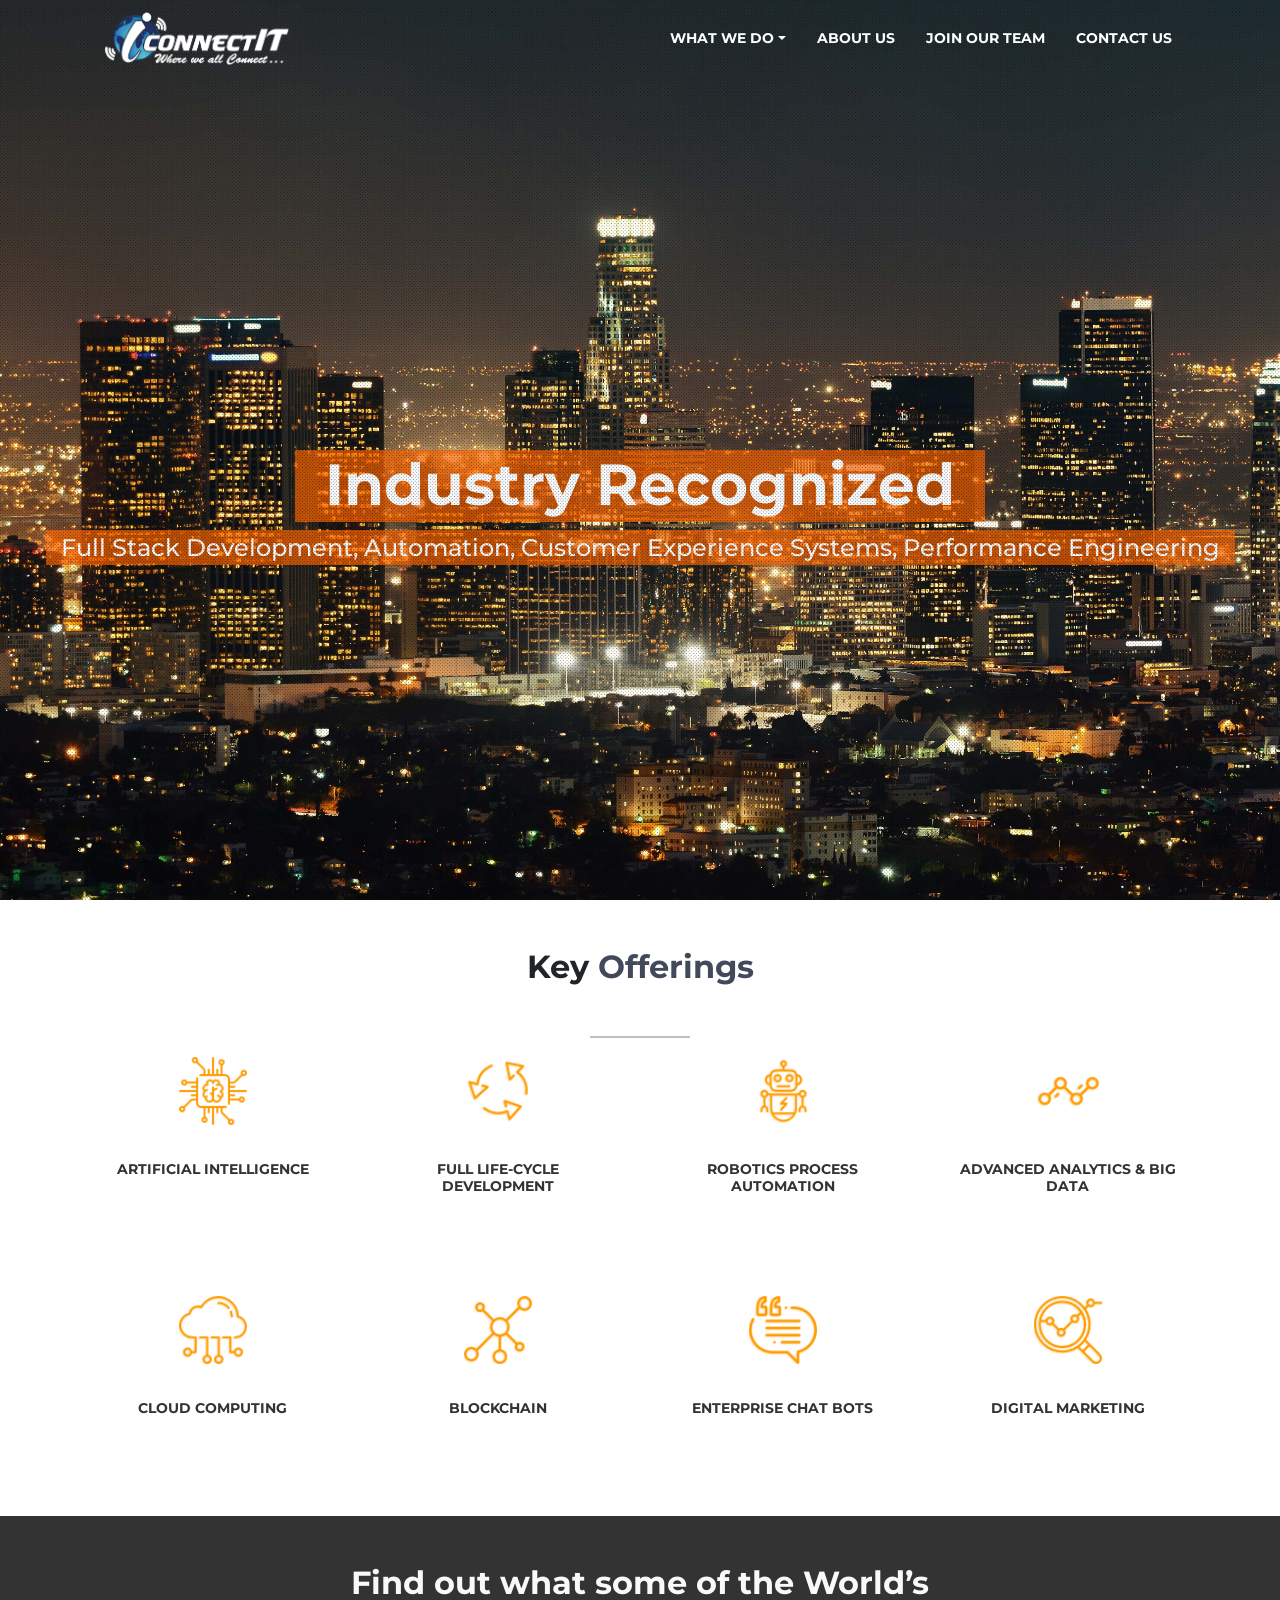
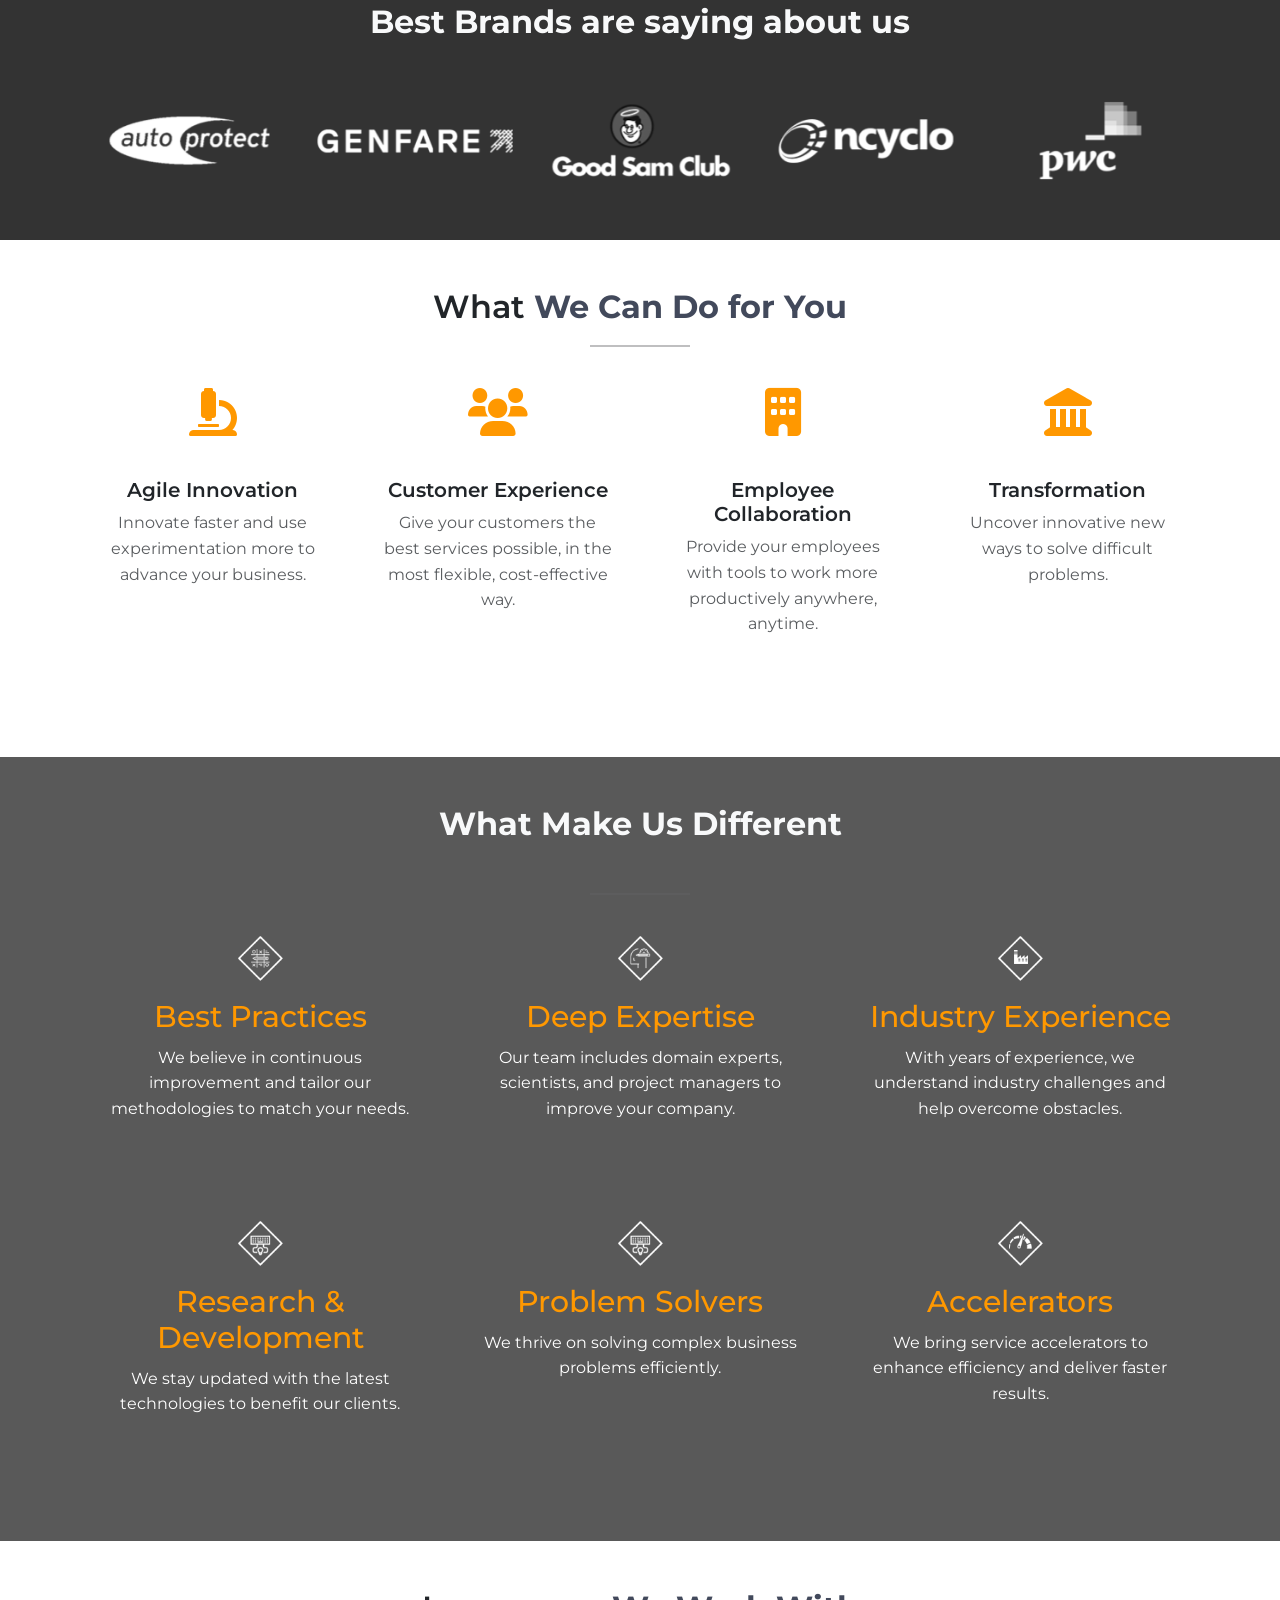
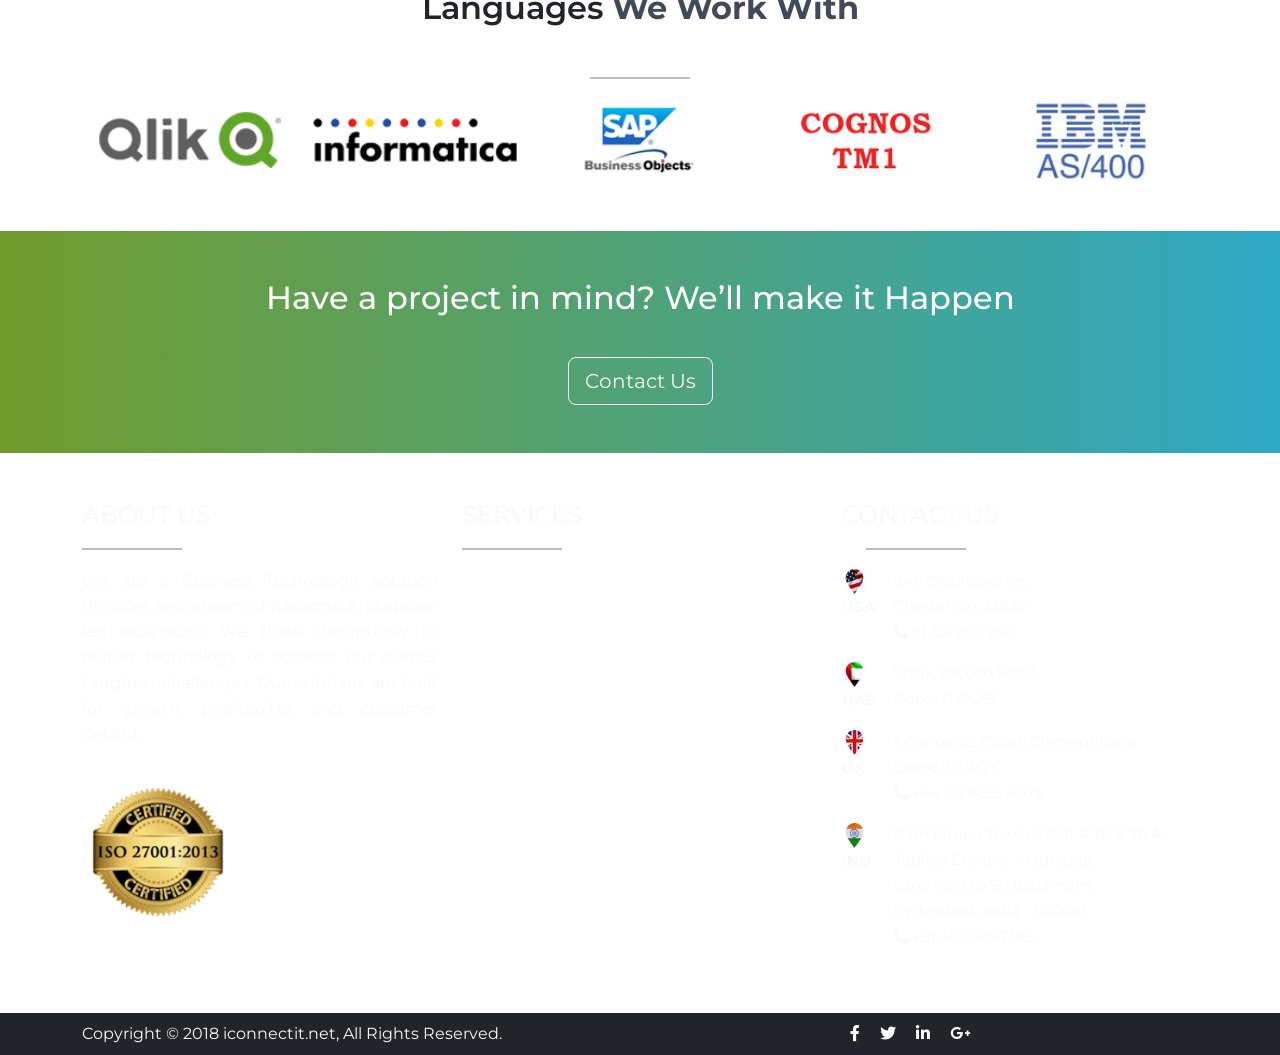
==== commit c7dd0b2b: "Upadte files" ====
--- a/index.html
+++ b/index.html
@@ -4,7 +4,7 @@
 <head>
   <meta charset="UTF-8">
   <meta name="viewport" content="width=device-width, initial-scale=1.0">
-  <title>iconnect</title>
+  <title>iconnectit</title>
 
   <!-- OWl carousel link Start -->
   <link rel="stylesheet" href="asset/css/owl.carousel.min.css">
@@ -33,13 +33,13 @@
 <nav class="navbar navbar-expand-lg bg-transparent navbar-fixed-top py-1">
   <div class="container-fluid d-flex align-items-center ">
     
-    <!-- Brand Logo (Completely Left) -->
+    <!-- Brand Logo  -->
     <a class="navbar-brand me-auto" href="index.html">
       <img src="asset/images/brand/logo.png" class="responsive-img branding" alt="Logo">
       <img src="asset/images/brand/logo-dark.png" class="scrolled-logo" alt="Scrolled Logo">
     </a>
 
-    <!-- Toggler Button (Right) -->
+    <!-- Toggler Button  -->
     <button class="navbar-toggler" type="button" data-bs-toggle="collapse" data-bs-target="#navbarNavDropdown"
       aria-controls="navbarNavDropdown" aria-expanded="false" aria-label="Toggle navigation">
       <span class="navbar-toggler-icon">
@@ -64,9 +64,9 @@
             <li><a class="dropdown-item" href="enterpriseapplication.html">Enterprise Application</a></li>
           </ul>
         </li>
-        <li class="nav-item"><a class="nav-link" href="aboutUs.html">ABOUT US</a></li>
-        <li class="nav-item"><a class="nav-link" href="jointeam.html">JOIN OUR TEAM</a></li>
-        <li class="nav-item"><a class="nav-link" href="contact.html">CONTACT US</a></li>
+        <li class="nav-item"><a class="nav-link" href="aboutUs.html" target="_self">ABOUT US</a></li>
+        <li class="nav-item"><a class="nav-link" href="jointeam.html" target="_self">JOIN OUR TEAM</a></li>
+        <li class="nav-item"><a class="nav-link" href="contact.html" target="_self">CONTACT US</a></li>
       </ul>
     </div>
     
@@ -761,7 +761,7 @@
         const heroHeight = heroSection.offsetHeight;
         const scrollPosition = window.scrollY;
 
-        if (scrollPosition > heroHeight * 0.3) {
+        if (scrollPosition > heroHeight * 0.25) {
           navbar.classList.add("scrolled");
         } else {
           navbar.classList.remove("scrolled");
--- a/style.css
+++ b/style.css
@@ -19,8 +19,7 @@
 /*  Hero Section Optimization
    ============================= */
 .hero-section {
-  background: linear-gradient(rgba(0, 0, 0, 0.2), rgba(0, 0, 0, 0.2)),
-              url('asset/images/brand/img-bg.jpg') center/cover no-repeat;
+  background: url('asset/images/brand/img-bg.jpg') center/cover no-repeat;
   position: relative;
 }
 
@@ -629,7 +628,7 @@
 }
 
 .contact-form button:hover {
- background-color: transparent !important;
+ background-color: #6dc36d !important;
   color: #ff9800;
 }
 
